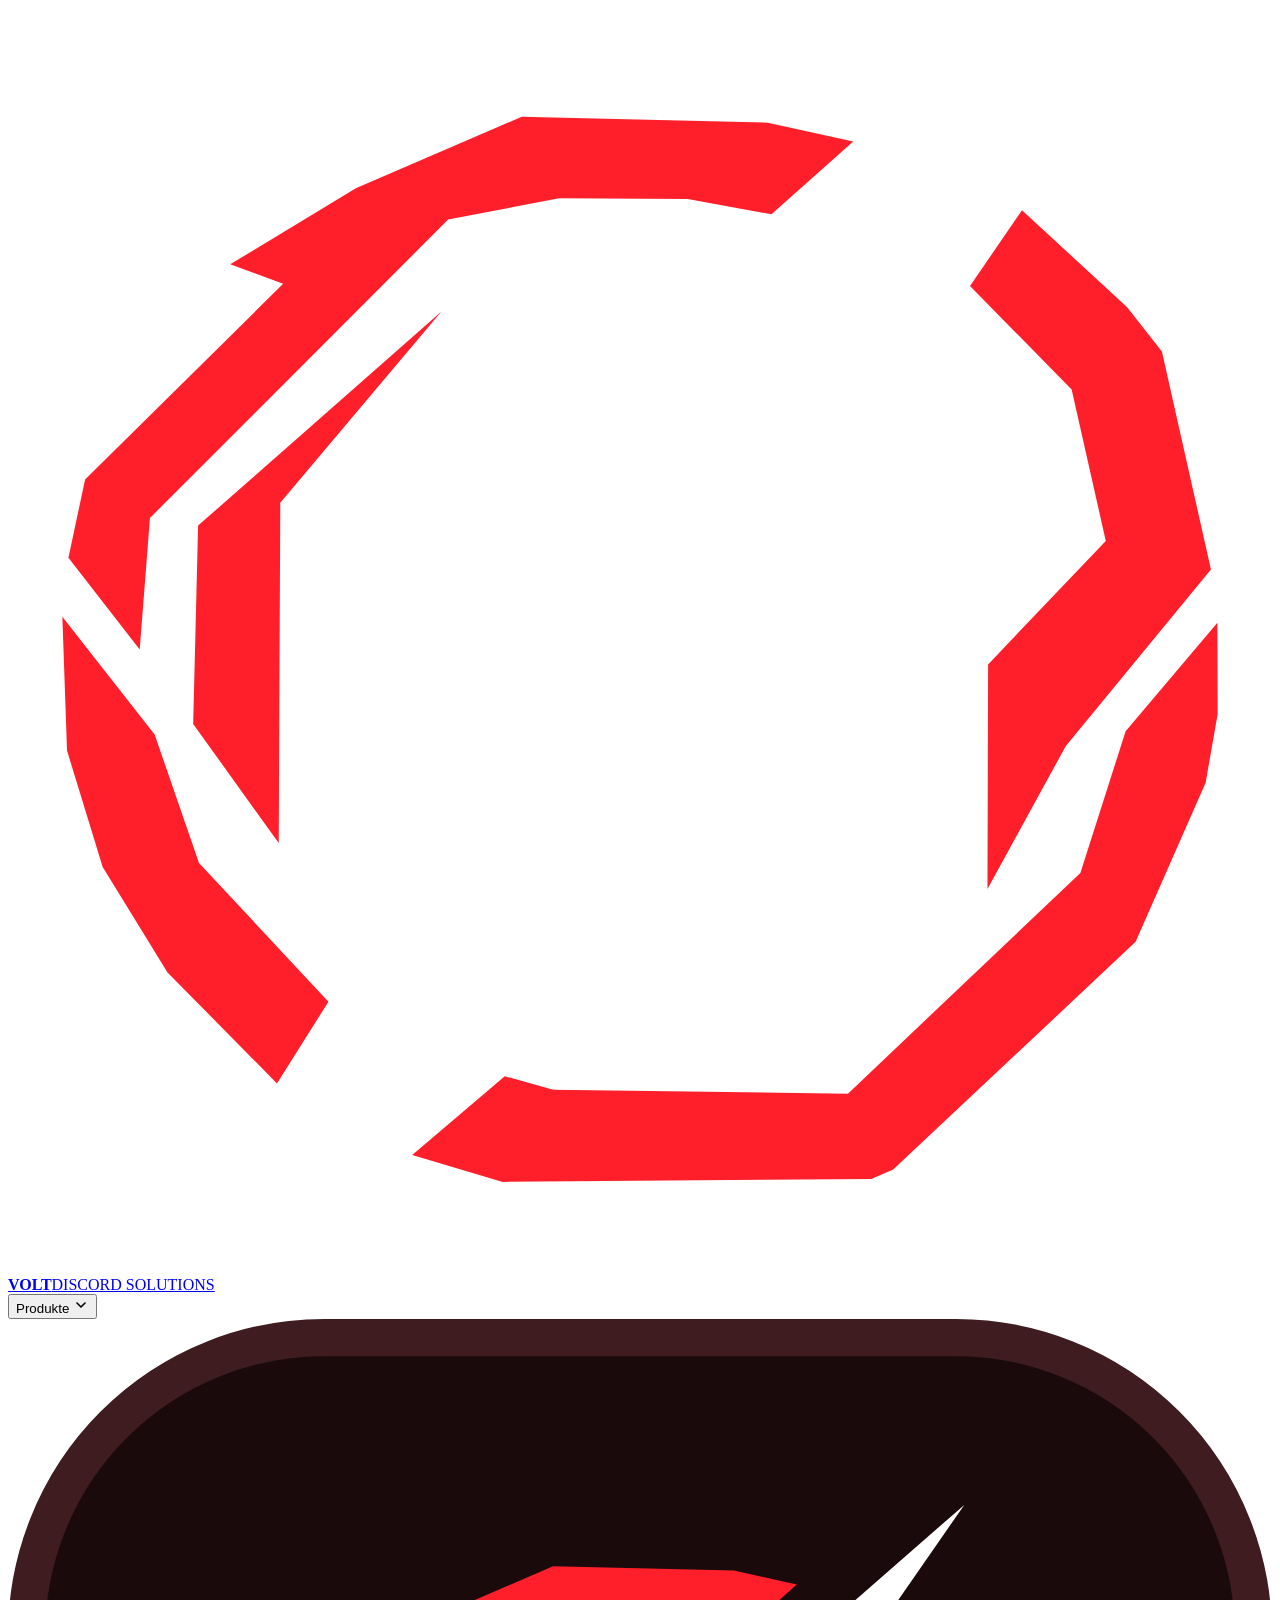
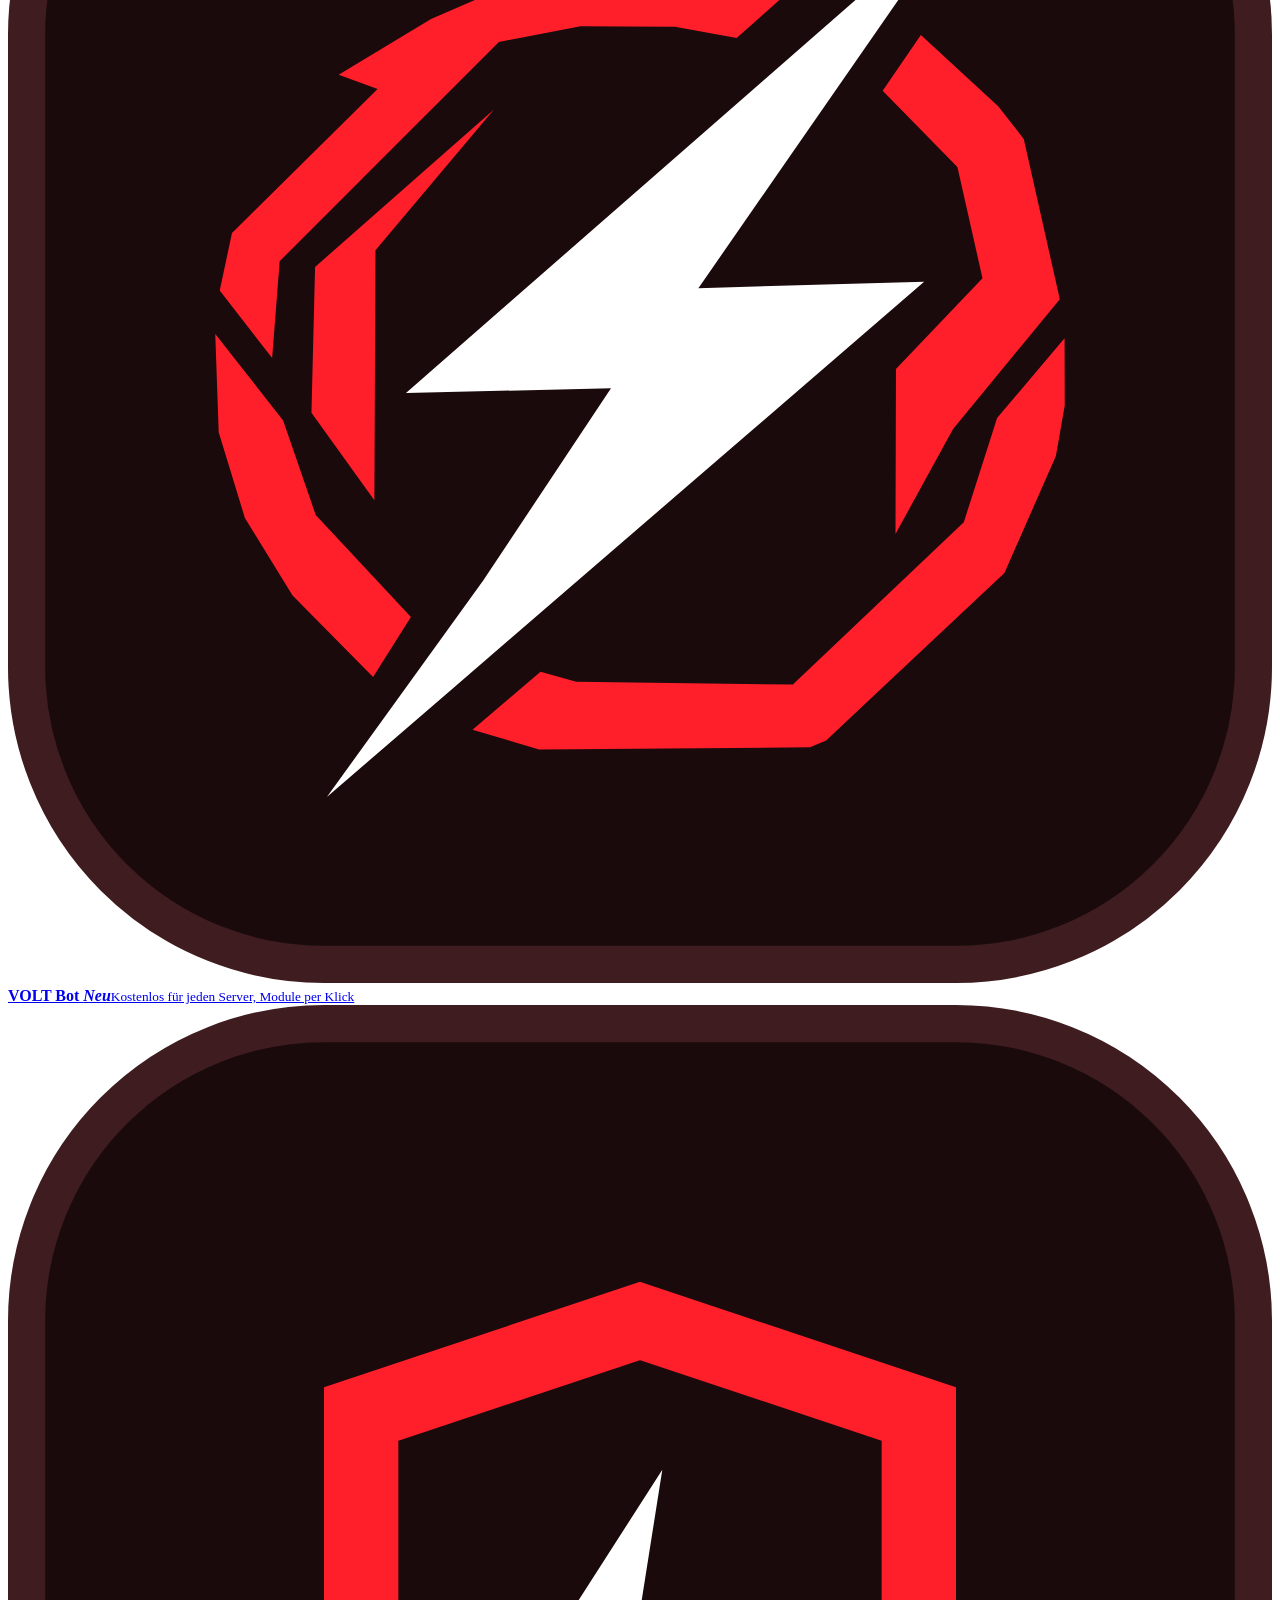
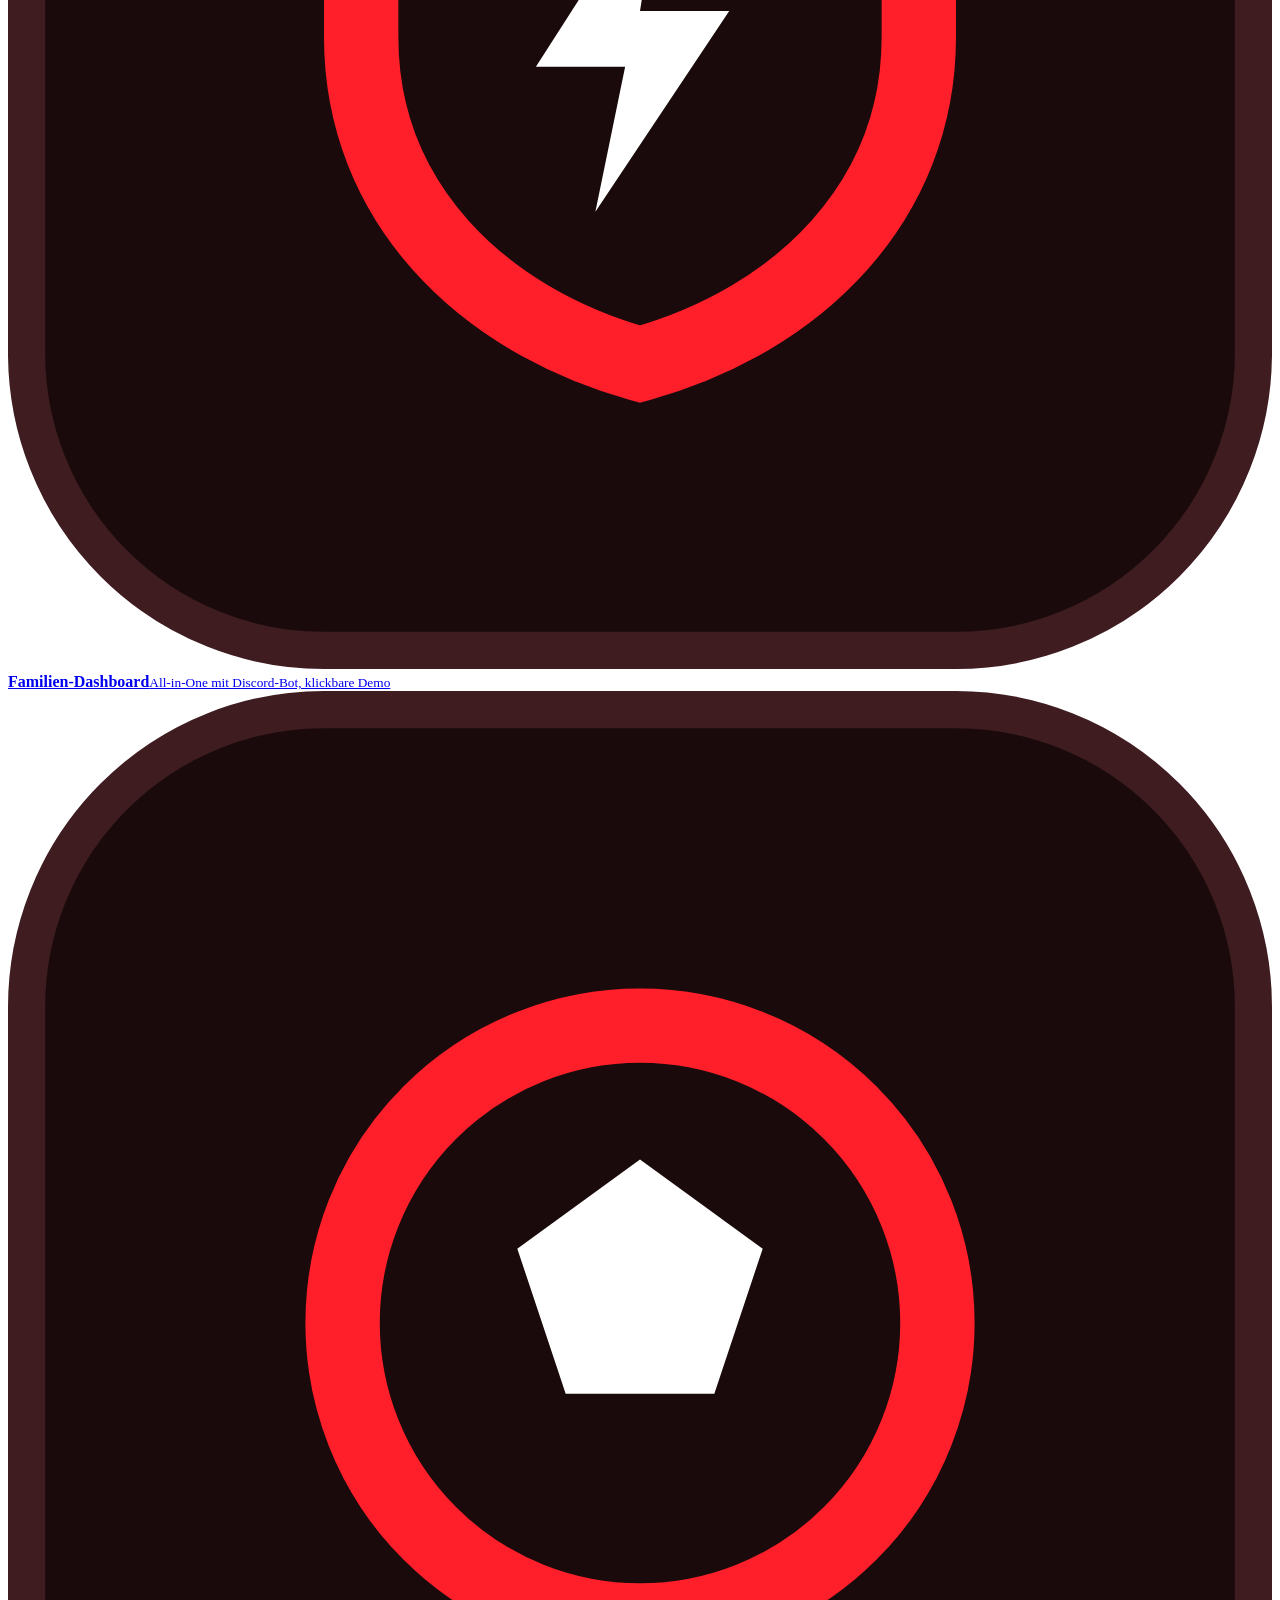
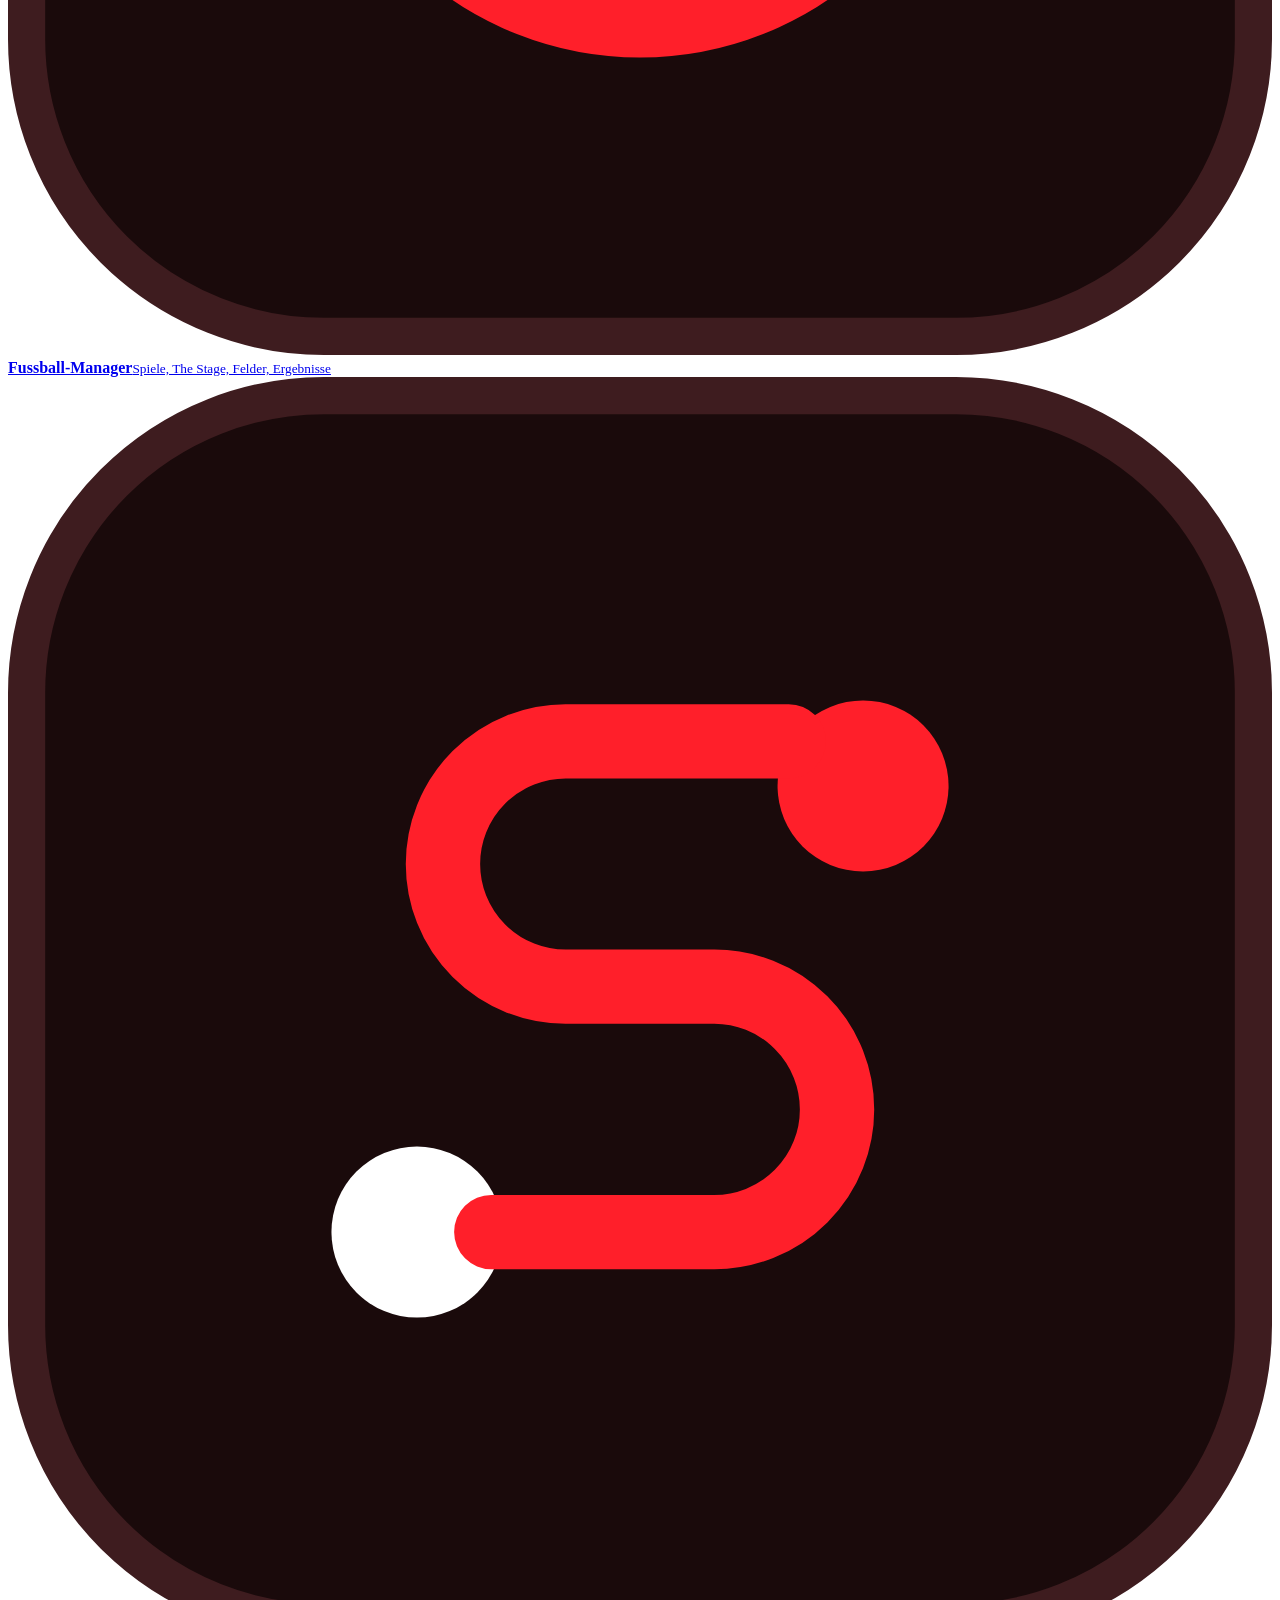
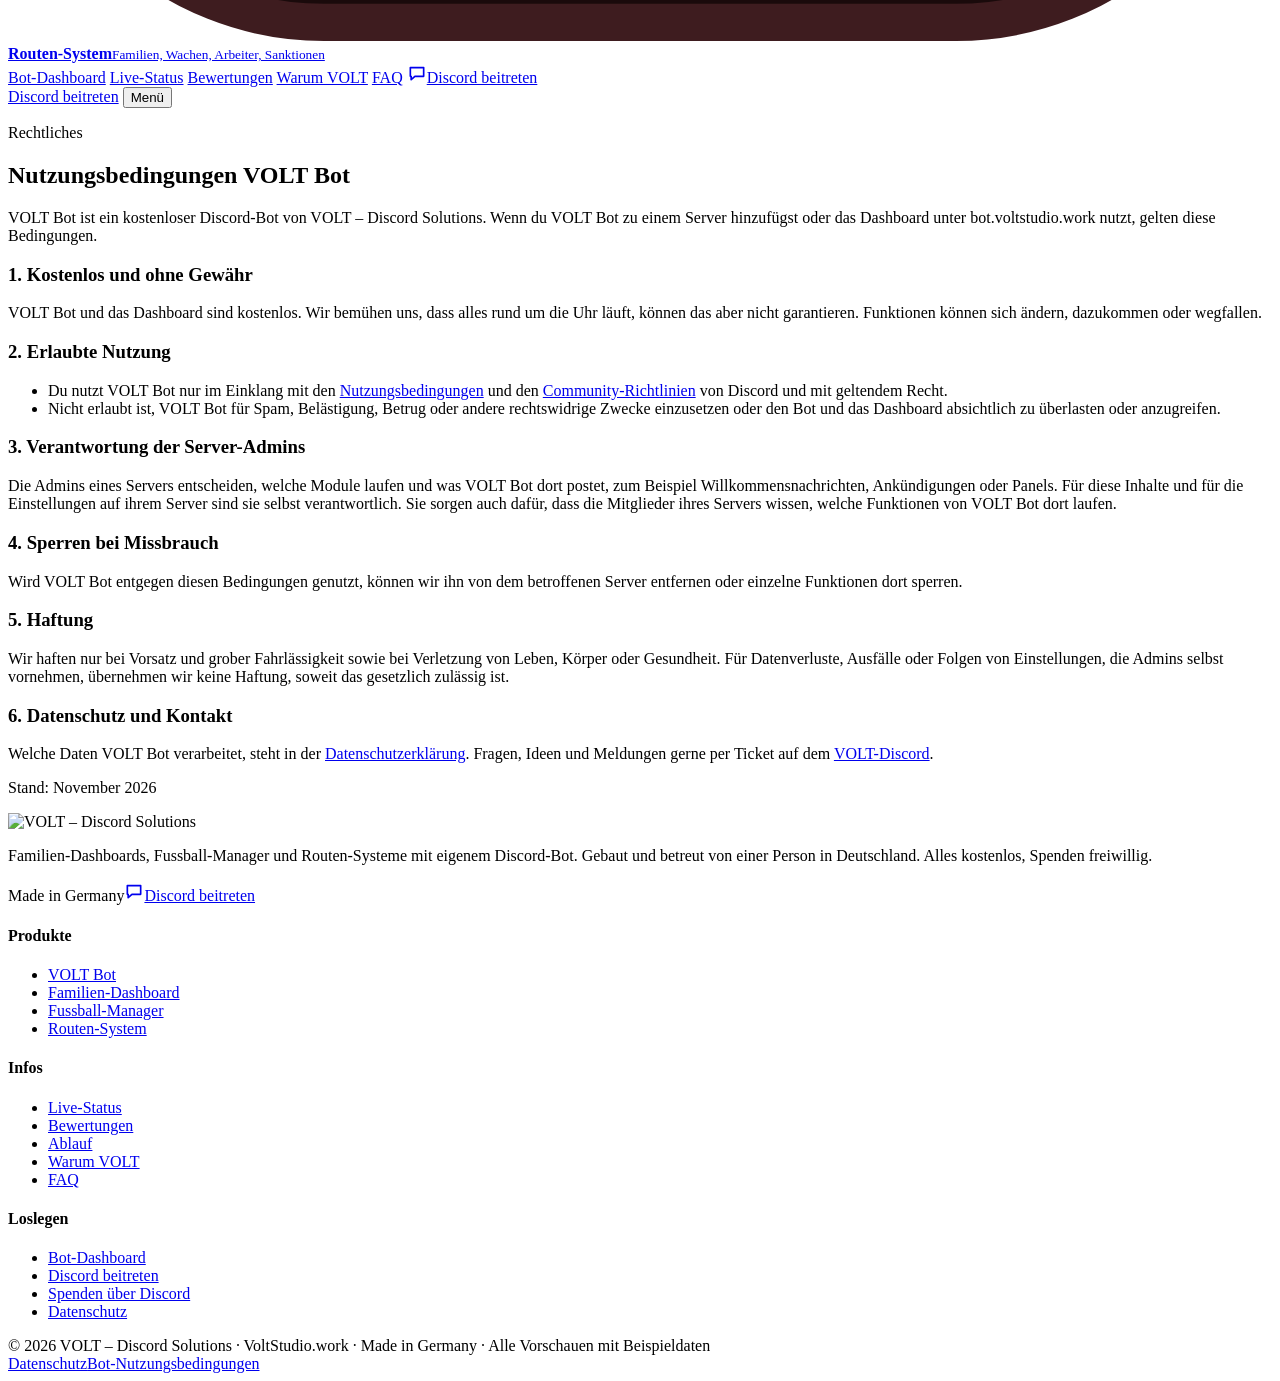
==== web/bot-bedingungen.html @ 772e7e3a "Website: Nutzungsbedingungen VOLT Bot, Datenschutz um VOLT Bot ergänzt, alle Module live Co-Authored" ====
<!doctype html>
<html lang="de">
<head>
<meta charset="utf-8">
<meta name="viewport" content="width=device-width, initial-scale=1, viewport-fit=cover">
<title>Nutzungsbedingungen VOLT Bot · VOLT</title>
<meta name="description" content="Nutzungsbedingungen für VOLT Bot, den kostenlosen Discord-Bot von VOLT.">
<meta name="theme-color" content="#050303">
<meta property="og:type" content="website">
<meta property="og:locale" content="de_DE">
<meta property="og:site_name" content="VOLT – Discord Solutions">
<meta property="og:title" content="Nutzungsbedingungen VOLT Bot · VOLT">
<meta property="og:description" content="Nutzungsbedingungen für VOLT Bot, den kostenlosen Discord-Bot von VOLT.">
<meta property="og:url" content="https://voltstudio.work/bot-bedingungen">
<meta property="og:image" content="https://voltstudio.work/assets/img/volt-banner-og.jpg?v=3">
<meta property="og:image:width" content="1200">
<meta property="og:image:height" content="630">
<meta name="twitter:card" content="summary_large_image">
<link rel="canonical" href="https://voltstudio.work/bot-bedingungen">
<link rel="icon" href="/assets/img/favicon.svg?v=2" type="image/svg+xml">
<link rel="preload" href="/assets/fonts/saira-italic.woff2" as="font" type="font/woff2" crossorigin>
<link rel="stylesheet" href="/assets/site.css?v=9691d1c4">
<script src="/assets/site.js?v=1cf819cd" defer></script>
</head>
<body>
<svg width="0" height="0" style="position:absolute" aria-hidden="true" focusable="false"><symbol id="vmark" viewBox="0 0 100 100"><path fill="#ff1f2a" d="M95.68 48.63L88.42 57.22L84.84 68.43L66.45 85.89L43.14 85.59L39.3 84.51L31.98 90.75L39.14 92.87L68.3 92.64L70.03 91.9L89.21 73.88L94.75 61.29L95.7 55.86ZM4.3 48.16L4.67 58.75L7.49 67.96L12.62 76.3L21.28 85.08L25.35 78.62L15.11 67.64L11.6 57.47ZM34.29 24.02L15.04 40.95L14.65 56.64L21.42 66.07L21.54 39.15ZM80.22 16L76.11 21.99L84.15 30.19L86.85 42.16L77.54 51.93L77.49 69.7L83.69 58.38L95.17 44.42L91.29 27.18L88.54 23.67ZM66.87 10.57L60.12 9.07L40.64 8.61L27.52 14.27L17.58 20.28L21.77 21.82L6.1 37.3L4.78 43.5L10.42 50.75L11.23 40.35L34.82 16.74L43.6 15.05L53.77 15.12L60.4 16.32Z"/><path fill="#fff" d="M84.89 2L24.82 54.52L46.88 54.01L33.13 74.69L16.31 98L80.57 42.55L56.28 43.24Z"/></symbol></svg>
<header class="top">
  <div class="wrap top-in">
    <a class="logo" href="/" aria-label="VOLT Discord Solutions, Startseite">
      <svg viewBox="0 0 100 100" aria-hidden="true"><use href="#vmark"/></svg>
      <span class="logo-word"><b>VOLT</b><span>DISCORD SOLUTIONS</span></span>
    </a>
    <nav class="nav" id="nav" aria-label="Hauptnavigation">
      <div class="nav-drop">
        <button type="button" aria-expanded="false" aria-controls="dashMenu">Produkte <svg class="chev" viewBox="0 0 24 24" width="16" height="16" aria-hidden="true"><path fill="none" stroke="currentColor" stroke-width="2.4" stroke-linecap="round" stroke-linejoin="round" d="m6 9 6 6 6-6"/></svg></button>
        <div class="drop" id="dashMenu">
          <a href="/volt-bot"><svg viewBox="0 0 34 34" aria-hidden="true"><rect x=".5" y=".5" width="33" height="33" rx="8" fill="#1a0a0b" stroke="#3e1c1f"/><use href="#vmark" x="4.5" y="4.5" width="25" height="25"/></svg><b>VOLT Bot <em class="new">Neu</em></b><small>Kostenlos für jeden Server, Module per Klick</small></a>
          <a href="/familien-dashboard"><svg viewBox="0 0 34 34" aria-hidden="true"><rect x=".5" y=".5" width="33" height="33" rx="8" fill="#1a0a0b" stroke="#3e1c1f"/><path d="M17 8.5 24.5 11v6c0 4.4-3.2 7.6-7.5 8.8-4.3-1.2-7.5-4.4-7.5-8.8v-6z" fill="none" stroke="#ff1f2a" stroke-width="2"/><path d="m17.6 12.5-3.4 5.3h2.4l-.8 3.9 3.6-5.4h-2.4z" fill="#fff"/></svg><b>Familien-Dashboard</b><small>All-in-One mit Discord-Bot, klickbare Demo</small></a>
          <a href="/fussball-manager"><svg viewBox="0 0 34 34" aria-hidden="true"><rect x=".5" y=".5" width="33" height="33" rx="8" fill="#1a0a0b" stroke="#3e1c1f"/><circle cx="17" cy="17" r="8" fill="none" stroke="#ff1f2a" stroke-width="2"/><path d="M17 12.6l3.3 2.4-1.3 3.9h-4l-1.3-3.9z" fill="#fff"/></svg><b>Fussball-Manager</b><small>Spiele, The Stage, Felder, Ergebnisse</small></a>
          <a href="/routen-system"><svg viewBox="0 0 34 34" aria-hidden="true"><rect x=".5" y=".5" width="33" height="33" rx="8" fill="#1a0a0b" stroke="#3e1c1f"/><circle cx="11" cy="23" r="2.3" fill="#fff"/><circle cx="23" cy="11" r="2.3" fill="#ff1f2a"/><path d="M13 23h6a3.3 3.3 0 0 0 0-6.6h-4a3.3 3.3 0 0 1 0-6.6h6" fill="none" stroke="#ff1f2a" stroke-width="2" stroke-linecap="round"/></svg><b>Routen-System</b><small>Familien, Wachen, Arbeiter, Sanktionen</small></a>
        </div>
      </div>
      <a href="https://bot.voltstudio.work">Bot-Dashboard</a>
      <a href="/#status">Live-Status</a>
      <a href="/#bewertungen">Bewertungen</a>
      <a href="/#warum">Warum VOLT</a>
      <a href="/#faq">FAQ</a>
      <a class="btn btn-red btn-mobile" href="https://discord.gg/RpUtNGT6uj" target="_blank" rel="noopener" data-invite><svg viewBox="0 0 24 24" width="20" height="20" aria-hidden="true"><path fill="none" stroke="currentColor" stroke-width="2" stroke-linejoin="round" d="M4 5.5h16v10.5H9.5L5 20v-4H4z"/></svg>Discord beitreten</a>
    </nav>
    <a class="btn btn-red btn-sm" href="https://discord.gg/RpUtNGT6uj" target="_blank" rel="noopener" data-invite>Discord beitreten</a>
    <button class="menu-btn" id="menuBtn" type="button" aria-expanded="false" aria-controls="nav">Menü</button>
  </div>
</header>
<div class="sysbar" data-sysbar hidden><div class="wrap"><span class="sysbar-dot" aria-hidden="true"></span><span data-sysbar-text></span></div></div>
<main>
  <section class="band legal-page">
    <div class="wrap">
      <header class="sec-head">
        <p class="eyebrow">Rechtliches</p>
        <h2>Nutzungsbedingungen VOLT Bot</h2>
      </header>
      <div class="prose">
<p>VOLT Bot ist ein kostenloser Discord-Bot von VOLT – Discord Solutions. Wenn du VOLT Bot zu einem Server hinzufügst oder das Dashboard unter bot.voltstudio.work nutzt, gelten diese Bedingungen.</p>

<h3>1. Kostenlos und ohne Gewähr</h3>
<p>VOLT Bot und das Dashboard sind kostenlos. Wir bemühen uns, dass alles rund um die Uhr läuft, können das aber nicht garantieren. Funktionen können sich ändern, dazukommen oder wegfallen.</p>

<h3>2. Erlaubte Nutzung</h3>
<ul>
<li>Du nutzt VOLT Bot nur im Einklang mit den <a href="https://discord.com/terms" target="_blank" rel="noopener">Nutzungsbedingungen</a> und den <a href="https://discord.com/guidelines" target="_blank" rel="noopener">Community-Richtlinien</a> von Discord und mit geltendem Recht.</li>
<li>Nicht erlaubt ist, VOLT Bot für Spam, Belästigung, Betrug oder andere rechtswidrige Zwecke einzusetzen oder den Bot und das Dashboard absichtlich zu überlasten oder anzugreifen.</li>
</ul>

<h3>3. Verantwortung der Server-Admins</h3>
<p>Die Admins eines Servers entscheiden, welche Module laufen und was VOLT Bot dort postet, zum Beispiel Willkommensnachrichten, Ankündigungen oder Panels. Für diese Inhalte und für die Einstellungen auf ihrem Server sind sie selbst verantwortlich. Sie sorgen auch dafür, dass die Mitglieder ihres Servers wissen, welche Funktionen von VOLT Bot dort laufen.</p>

<h3>4. Sperren bei Missbrauch</h3>
<p>Wird VOLT Bot entgegen diesen Bedingungen genutzt, können wir ihn von dem betroffenen Server entfernen oder einzelne Funktionen dort sperren.</p>

<h3>5. Haftung</h3>
<p>Wir haften nur bei Vorsatz und grober Fahrlässigkeit sowie bei Verletzung von Leben, Körper oder Gesundheit. Für Datenverluste, Ausfälle oder Folgen von Einstellungen, die Admins selbst vornehmen, übernehmen wir keine Haftung, soweit das gesetzlich zulässig ist.</p>

<h3>6. Datenschutz und Kontakt</h3>
<p>Welche Daten VOLT Bot verarbeitet, steht in der <a href="/datenschutz">Datenschutzerklärung</a>. Fragen, Ideen und Meldungen gerne per Ticket auf dem <a href="https://discord.gg/RpUtNGT6uj" target="_blank" rel="noopener" data-invite>VOLT-Discord</a>.</p>

<p class="stand">Stand: November 2026</p></div>
    </div>
  </section>
</main>
<footer>
  <div class="wrap">
    <div class="foot">
      <div>
        <img class="foot-banner" src="/assets/img/volt-banner.webp?v=3" width="1642" height="377" alt="VOLT – Discord Solutions" loading="lazy">
        <p>Familien-Dashboards, Fussball-Manager und Routen-Systeme mit eigenem Discord-Bot. Gebaut und betreut von einer Person in Deutschland. Alles kostenlos, Spenden freiwillig.</p>
        <div class="foot-badges"><span class="mig"><i class="flag" aria-hidden="true"></i>Made in Germany</span><a class="btn btn-red btn-sm" href="https://discord.gg/RpUtNGT6uj" target="_blank" rel="noopener" data-invite><svg viewBox="0 0 24 24" width="20" height="20" aria-hidden="true"><path fill="none" stroke="currentColor" stroke-width="2" stroke-linejoin="round" d="M4 5.5h16v10.5H9.5L5 20v-4H4z"/></svg>Discord beitreten</a></div>
      </div>
      <div>
        <h4>Produkte</h4>
        <ul>
          <li><a href="/volt-bot">VOLT Bot</a></li>
          <li><a href="/familien-dashboard">Familien-Dashboard</a></li>
          <li><a href="/fussball-manager">Fussball-Manager</a></li>
          <li><a href="/routen-system">Routen-System</a></li>
        </ul>
      </div>
      <div>
        <h4>Infos</h4>
        <ul>
          <li><a href="/#status">Live-Status</a></li>
          <li><a href="/#bewertungen">Bewertungen</a></li>
          <li><a href="/#ablauf">Ablauf</a></li>
          <li><a href="/#warum">Warum VOLT</a></li>
          <li><a href="/#faq">FAQ</a></li>
        </ul>
      </div>
      <div>
        <h4>Loslegen</h4>
        <ul>
          <li><a href="https://bot.voltstudio.work">Bot-Dashboard</a></li>
          <li><a href="https://discord.gg/RpUtNGT6uj" target="_blank" rel="noopener" data-invite>Discord beitreten</a></li>
          <li><a href="https://discord.gg/RpUtNGT6uj" target="_blank" rel="noopener" data-invite>Spenden über Discord</a></li>
          <li><a href="/datenschutz">Datenschutz</a></li>
        </ul>
      </div>
    </div>
    <div class="legal">
      <span>© <span data-year>2026</span> VOLT – Discord Solutions · VoltStudio.work · Made in Germany · Alle Vorschauen mit Beispieldaten</span>
      <nav aria-label="Rechtliches"><a href="/datenschutz">Datenschutz</a><a href="/bot-bedingungen">Bot-Nutzungsbedingungen</a></nav>
    </div>
  </div>
</footer>
</body>
</html>
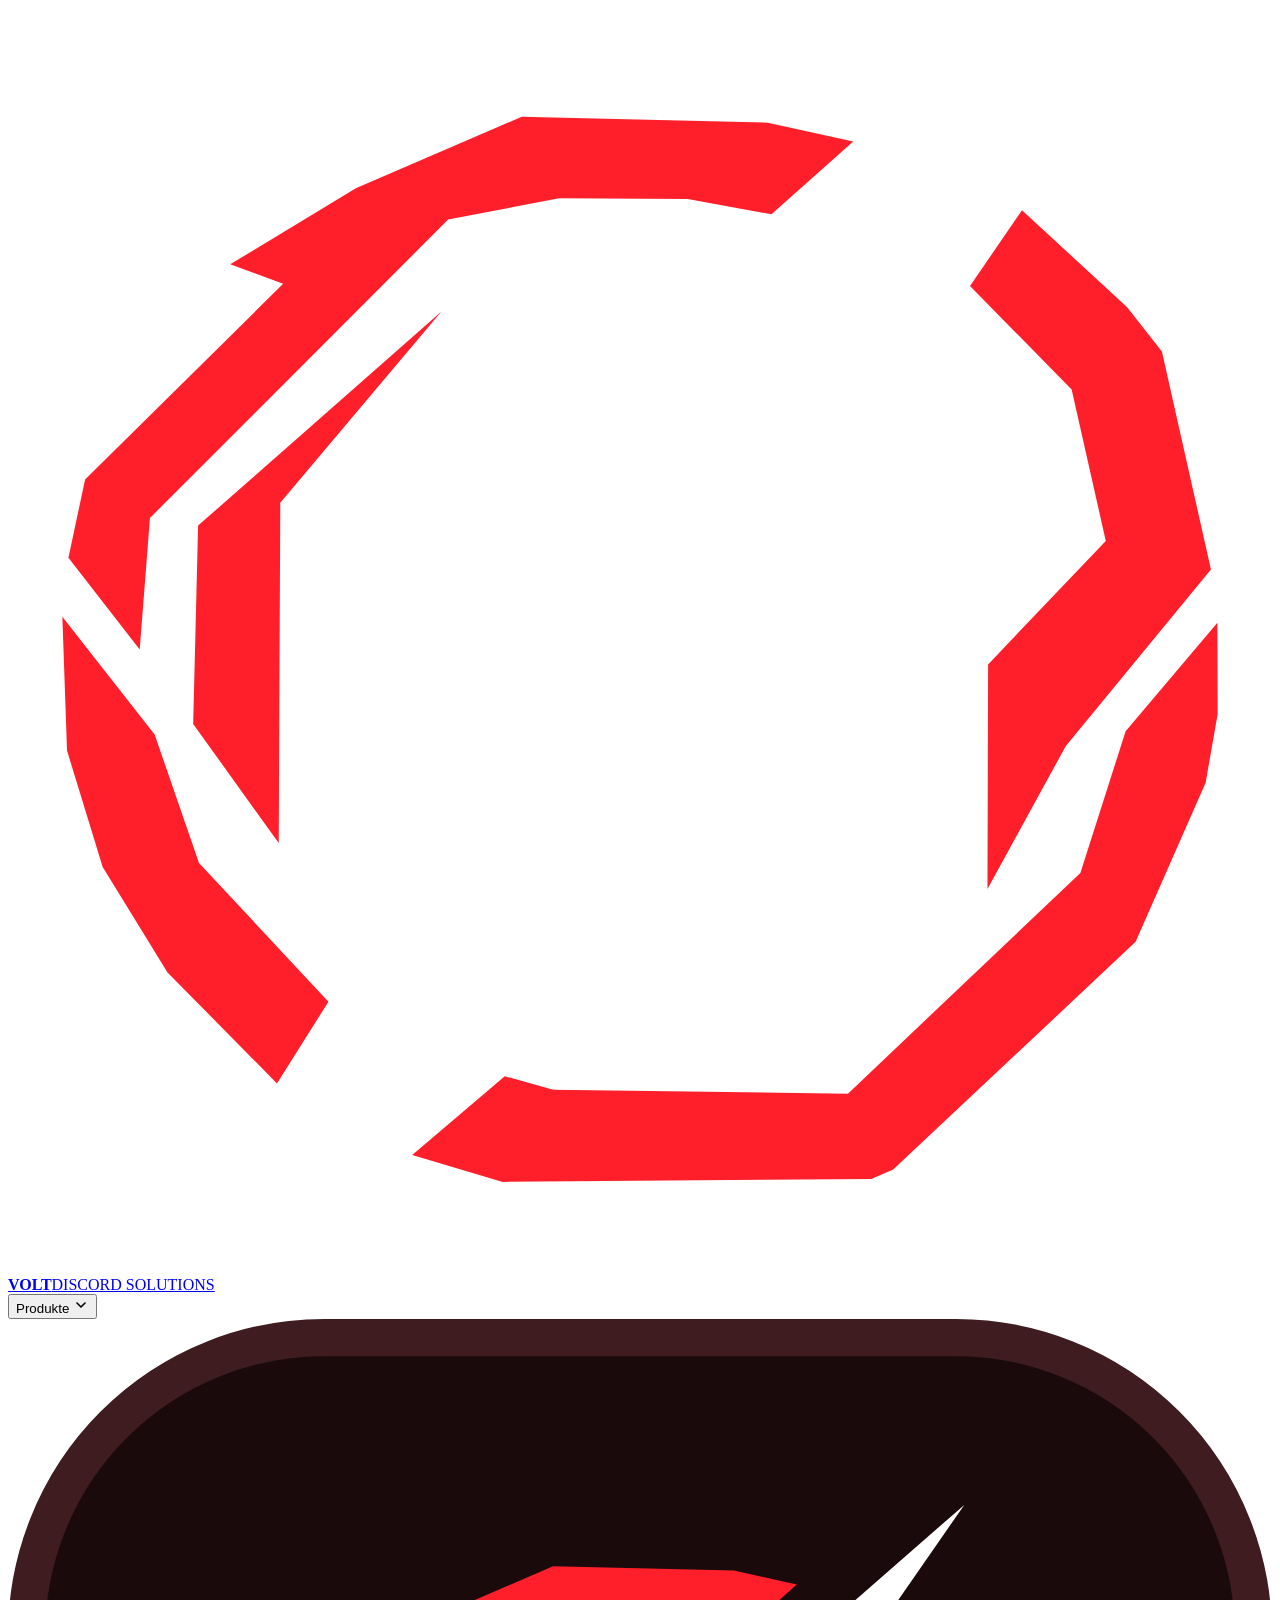
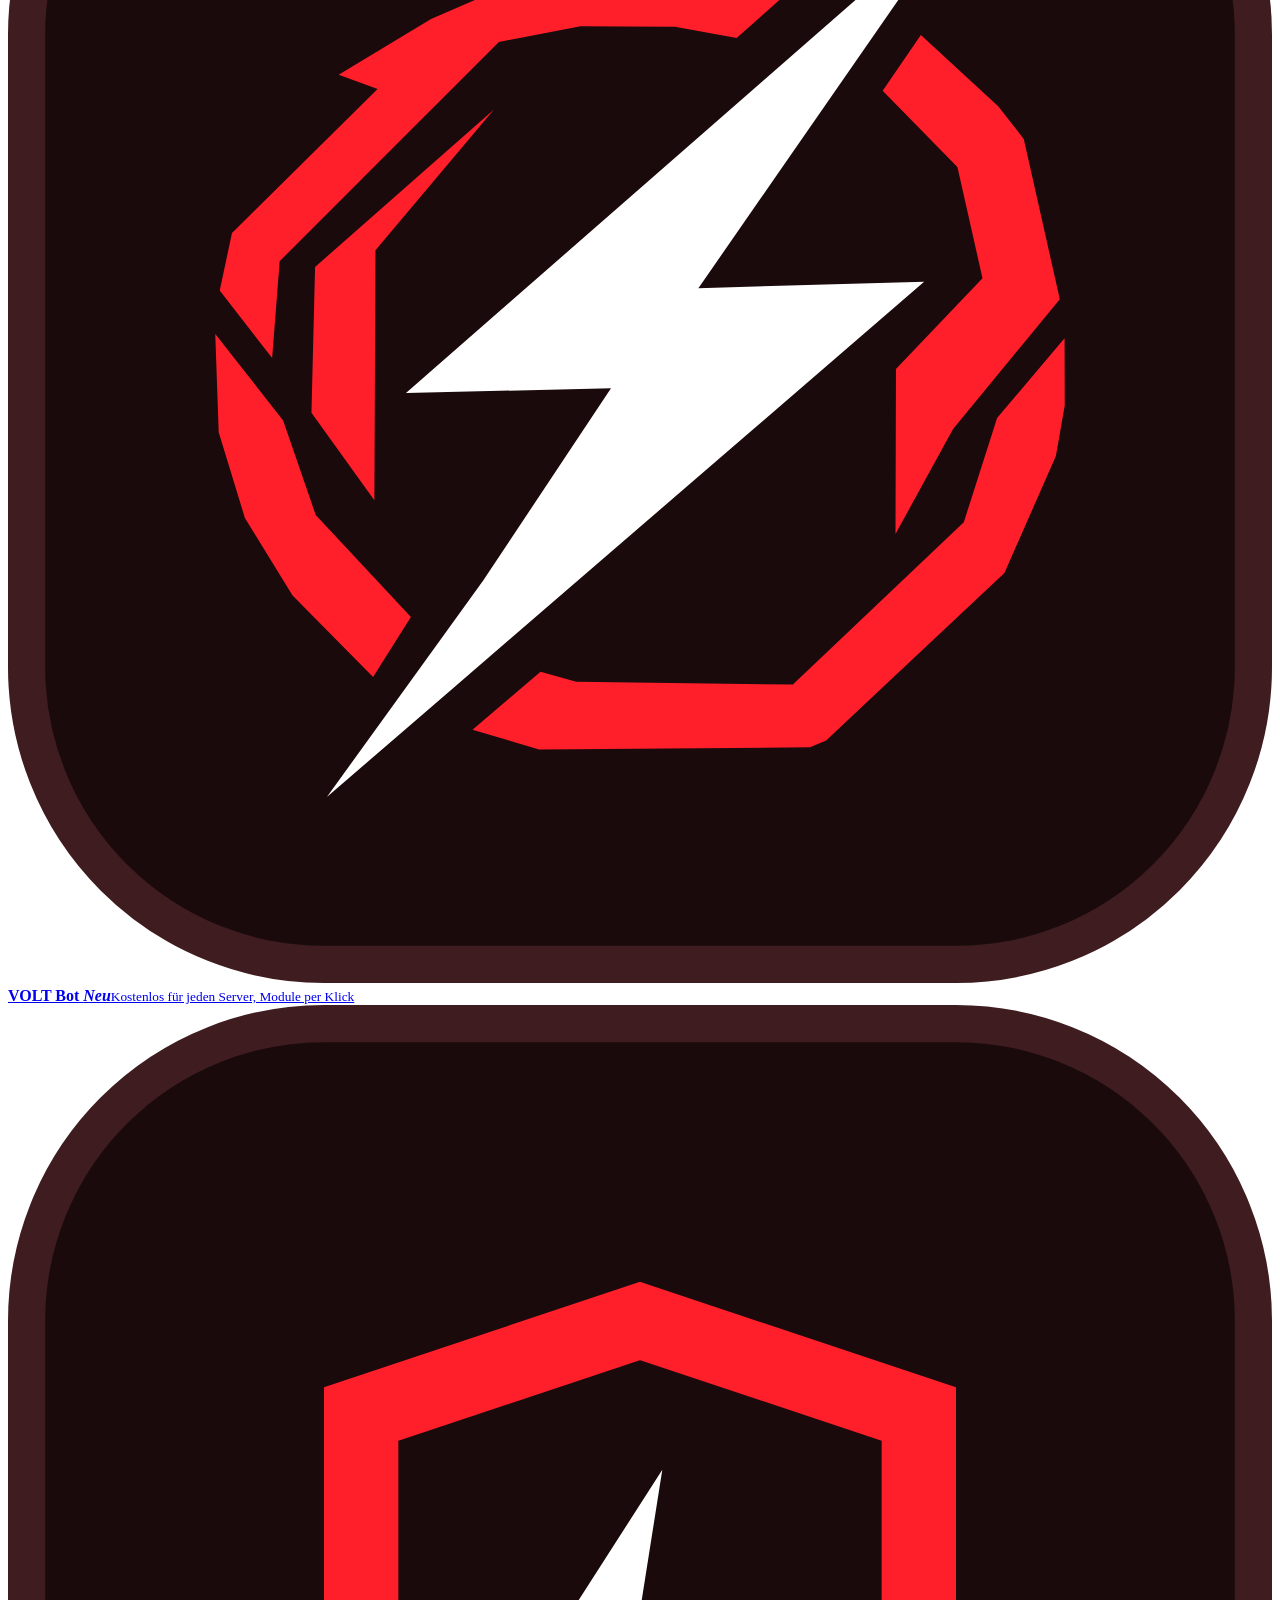
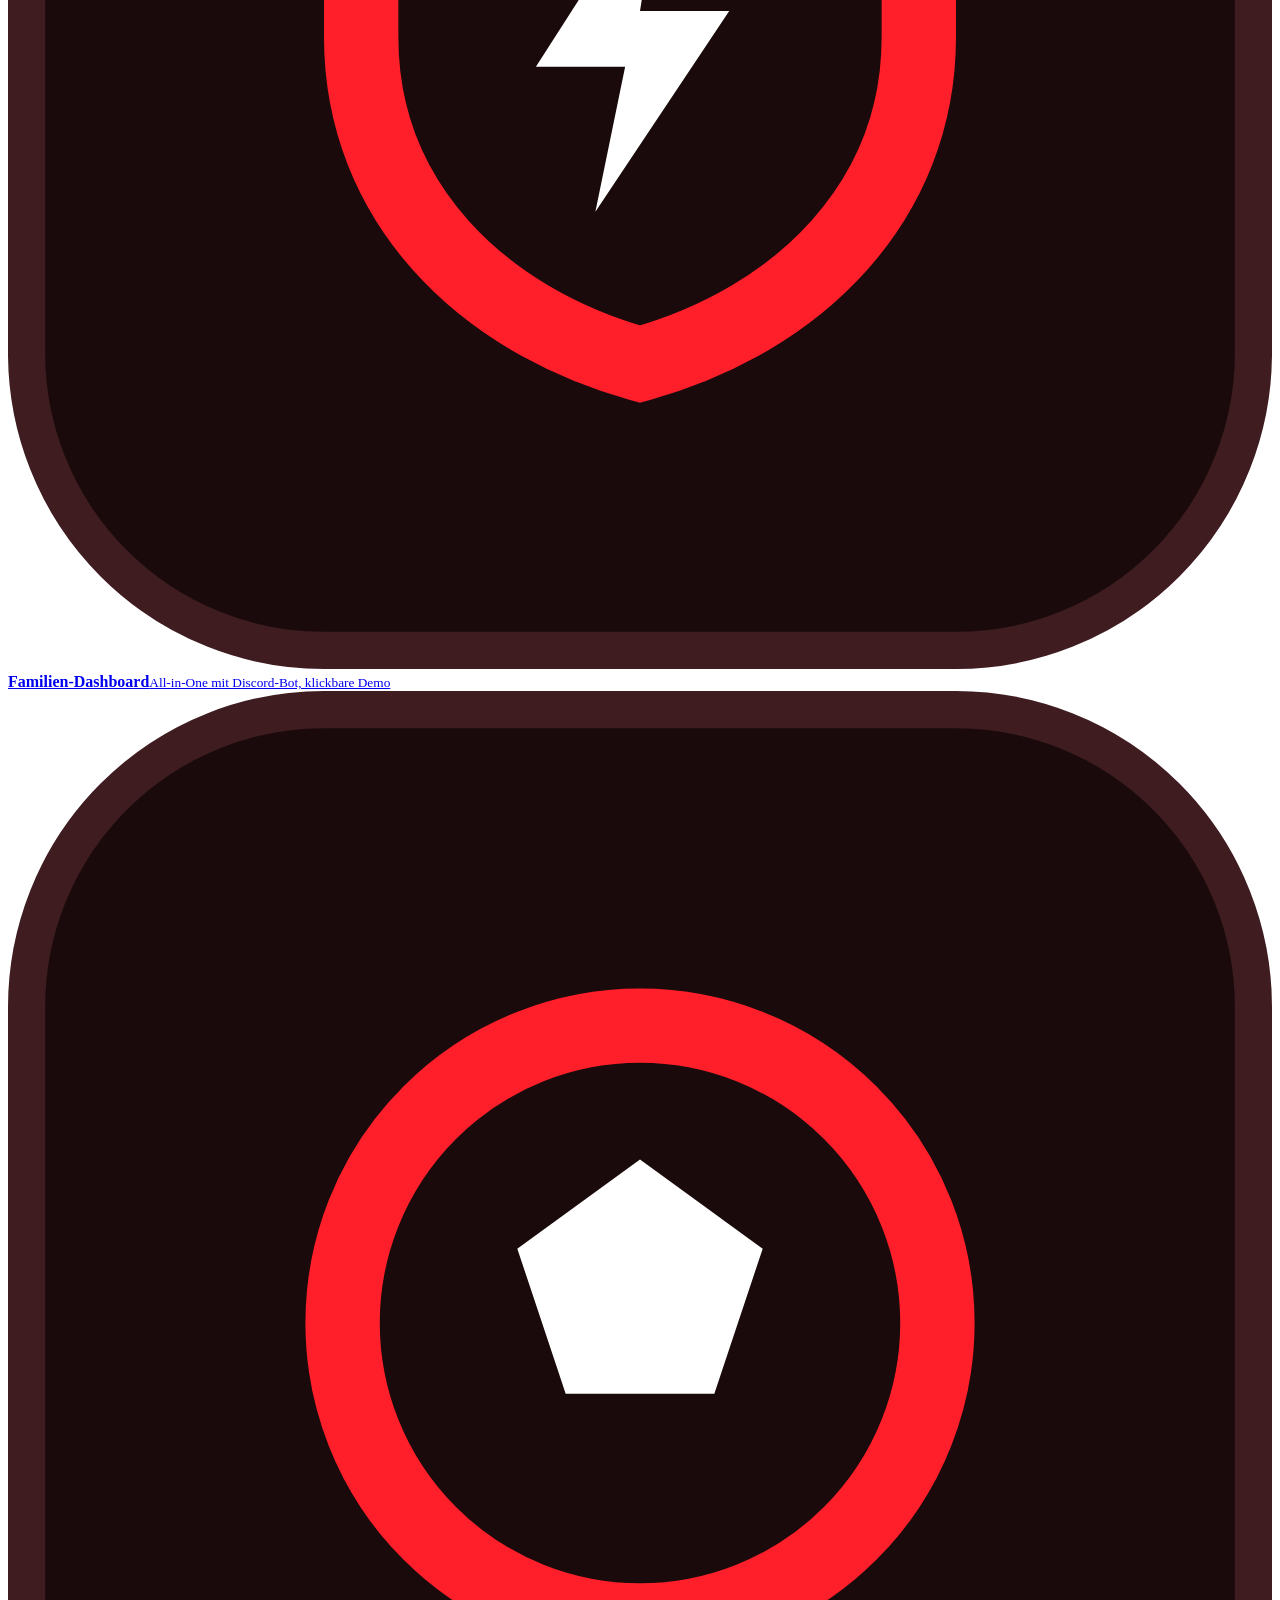
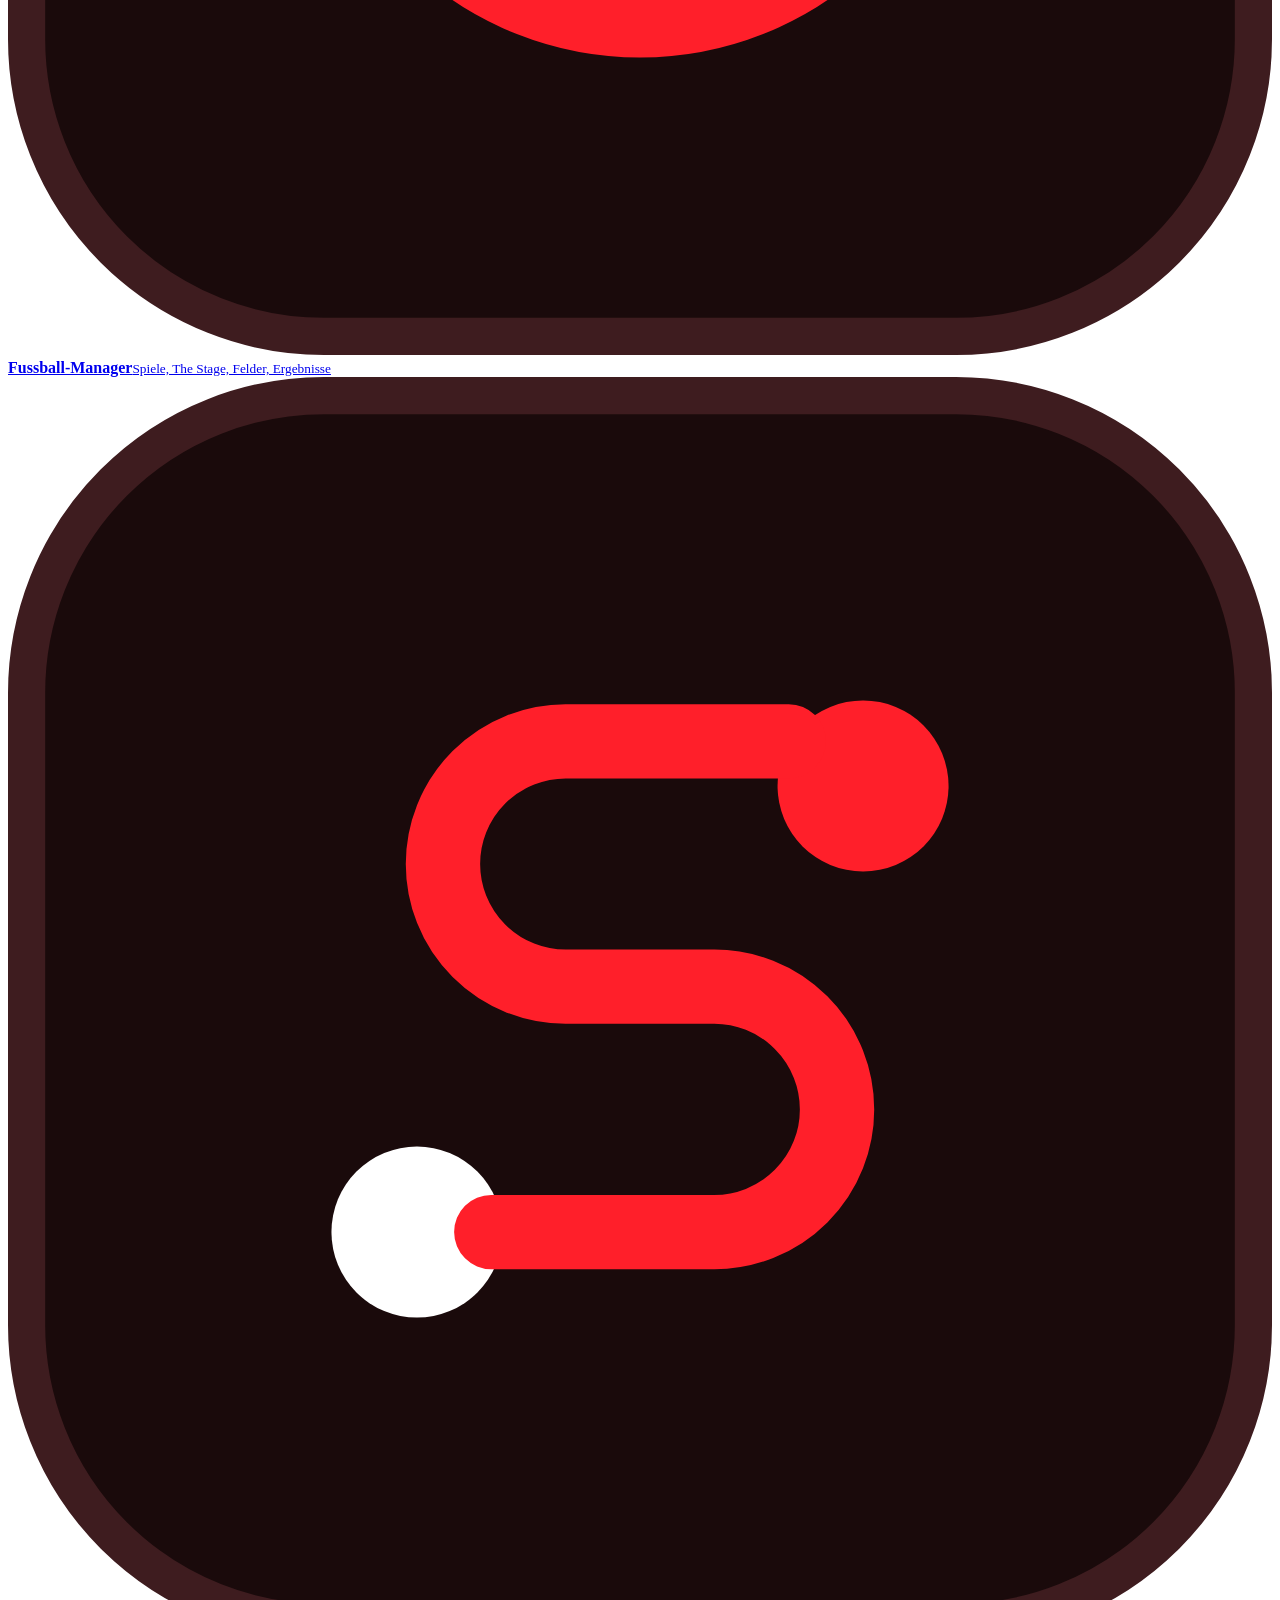
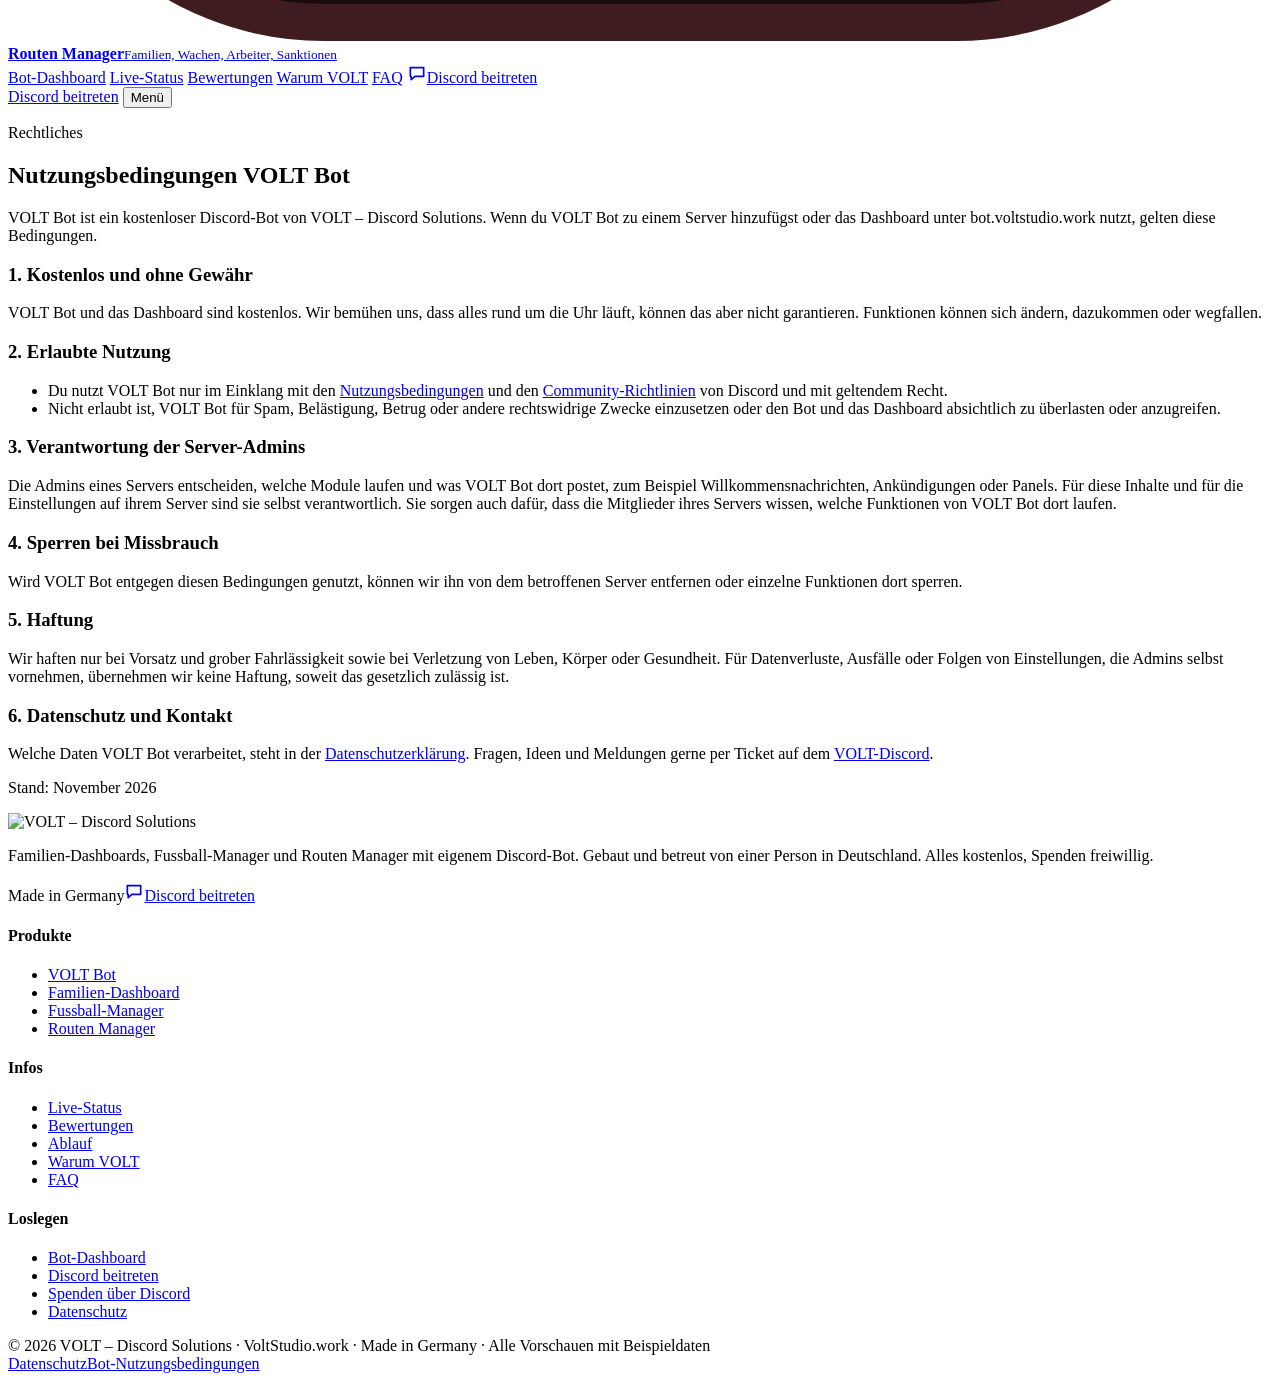
==== commit 1b173021: "Routen-System heißt jetzt Routen Manager (Website + VOLT ADMIN) Co-Authored-By: Claude Opus 5.5 <nor" ====
--- a/web/bot-bedingungen.html
+++ b/web/bot-bedingungen.html
@@ -37,7 +37,7 @@
           <a href="/volt-bot"><svg viewBox="0 0 34 34" aria-hidden="true"><rect x=".5" y=".5" width="33" height="33" rx="8" fill="#1a0a0b" stroke="#3e1c1f"/><use href="#vmark" x="4.5" y="4.5" width="25" height="25"/></svg><b>VOLT Bot <em class="new">Neu</em></b><small>Kostenlos für jeden Server, Module per Klick</small></a>
           <a href="/familien-dashboard"><svg viewBox="0 0 34 34" aria-hidden="true"><rect x=".5" y=".5" width="33" height="33" rx="8" fill="#1a0a0b" stroke="#3e1c1f"/><path d="M17 8.5 24.5 11v6c0 4.4-3.2 7.6-7.5 8.8-4.3-1.2-7.5-4.4-7.5-8.8v-6z" fill="none" stroke="#ff1f2a" stroke-width="2"/><path d="m17.6 12.5-3.4 5.3h2.4l-.8 3.9 3.6-5.4h-2.4z" fill="#fff"/></svg><b>Familien-Dashboard</b><small>All-in-One mit Discord-Bot, klickbare Demo</small></a>
           <a href="/fussball-manager"><svg viewBox="0 0 34 34" aria-hidden="true"><rect x=".5" y=".5" width="33" height="33" rx="8" fill="#1a0a0b" stroke="#3e1c1f"/><circle cx="17" cy="17" r="8" fill="none" stroke="#ff1f2a" stroke-width="2"/><path d="M17 12.6l3.3 2.4-1.3 3.9h-4l-1.3-3.9z" fill="#fff"/></svg><b>Fussball-Manager</b><small>Spiele, The Stage, Felder, Ergebnisse</small></a>
-          <a href="/routen-system"><svg viewBox="0 0 34 34" aria-hidden="true"><rect x=".5" y=".5" width="33" height="33" rx="8" fill="#1a0a0b" stroke="#3e1c1f"/><circle cx="11" cy="23" r="2.3" fill="#fff"/><circle cx="23" cy="11" r="2.3" fill="#ff1f2a"/><path d="M13 23h6a3.3 3.3 0 0 0 0-6.6h-4a3.3 3.3 0 0 1 0-6.6h6" fill="none" stroke="#ff1f2a" stroke-width="2" stroke-linecap="round"/></svg><b>Routen-System</b><small>Familien, Wachen, Arbeiter, Sanktionen</small></a>
+          <a href="/routen-system"><svg viewBox="0 0 34 34" aria-hidden="true"><rect x=".5" y=".5" width="33" height="33" rx="8" fill="#1a0a0b" stroke="#3e1c1f"/><circle cx="11" cy="23" r="2.3" fill="#fff"/><circle cx="23" cy="11" r="2.3" fill="#ff1f2a"/><path d="M13 23h6a3.3 3.3 0 0 0 0-6.6h-4a3.3 3.3 0 0 1 0-6.6h6" fill="none" stroke="#ff1f2a" stroke-width="2" stroke-linecap="round"/></svg><b>Routen Manager</b><small>Familien, Wachen, Arbeiter, Sanktionen</small></a>
         </div>
       </div>
       <a href="https://bot.voltstudio.work">Bot-Dashboard</a>
@@ -92,7 +92,7 @@
     <div class="foot">
       <div>
         <img class="foot-banner" src="/assets/img/volt-banner.webp?v=3" width="1642" height="377" alt="VOLT – Discord Solutions" loading="lazy">
-        <p>Familien-Dashboards, Fussball-Manager und Routen-Systeme mit eigenem Discord-Bot. Gebaut und betreut von einer Person in Deutschland. Alles kostenlos, Spenden freiwillig.</p>
+        <p>Familien-Dashboards, Fussball-Manager und Routen Manager mit eigenem Discord-Bot. Gebaut und betreut von einer Person in Deutschland. Alles kostenlos, Spenden freiwillig.</p>
         <div class="foot-badges"><span class="mig"><i class="flag" aria-hidden="true"></i>Made in Germany</span><a class="btn btn-red btn-sm" href="https://discord.gg/RpUtNGT6uj" target="_blank" rel="noopener" data-invite><svg viewBox="0 0 24 24" width="20" height="20" aria-hidden="true"><path fill="none" stroke="currentColor" stroke-width="2" stroke-linejoin="round" d="M4 5.5h16v10.5H9.5L5 20v-4H4z"/></svg>Discord beitreten</a></div>
       </div>
       <div>
@@ -101,7 +101,7 @@
           <li><a href="/volt-bot">VOLT Bot</a></li>
           <li><a href="/familien-dashboard">Familien-Dashboard</a></li>
           <li><a href="/fussball-manager">Fussball-Manager</a></li>
-          <li><a href="/routen-system">Routen-System</a></li>
+          <li><a href="/routen-system">Routen Manager</a></li>
         </ul>
       </div>
       <div>
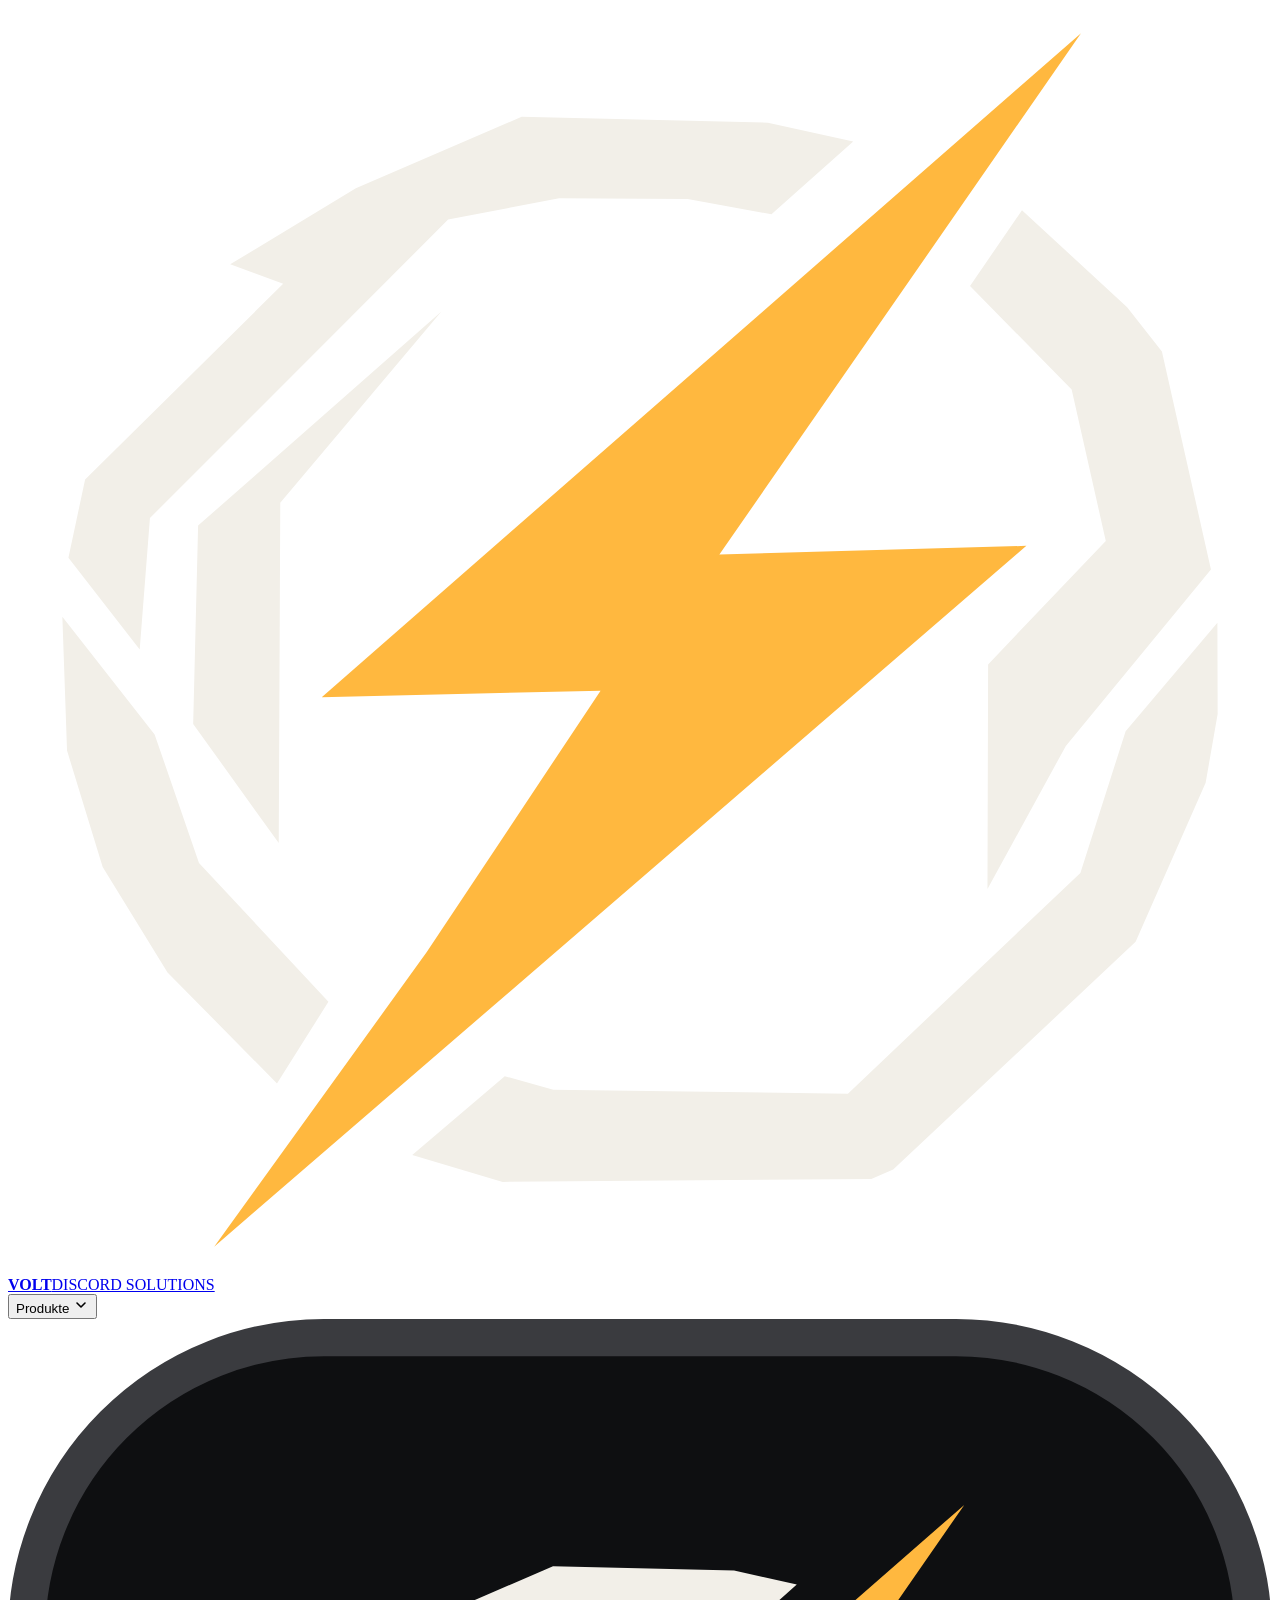
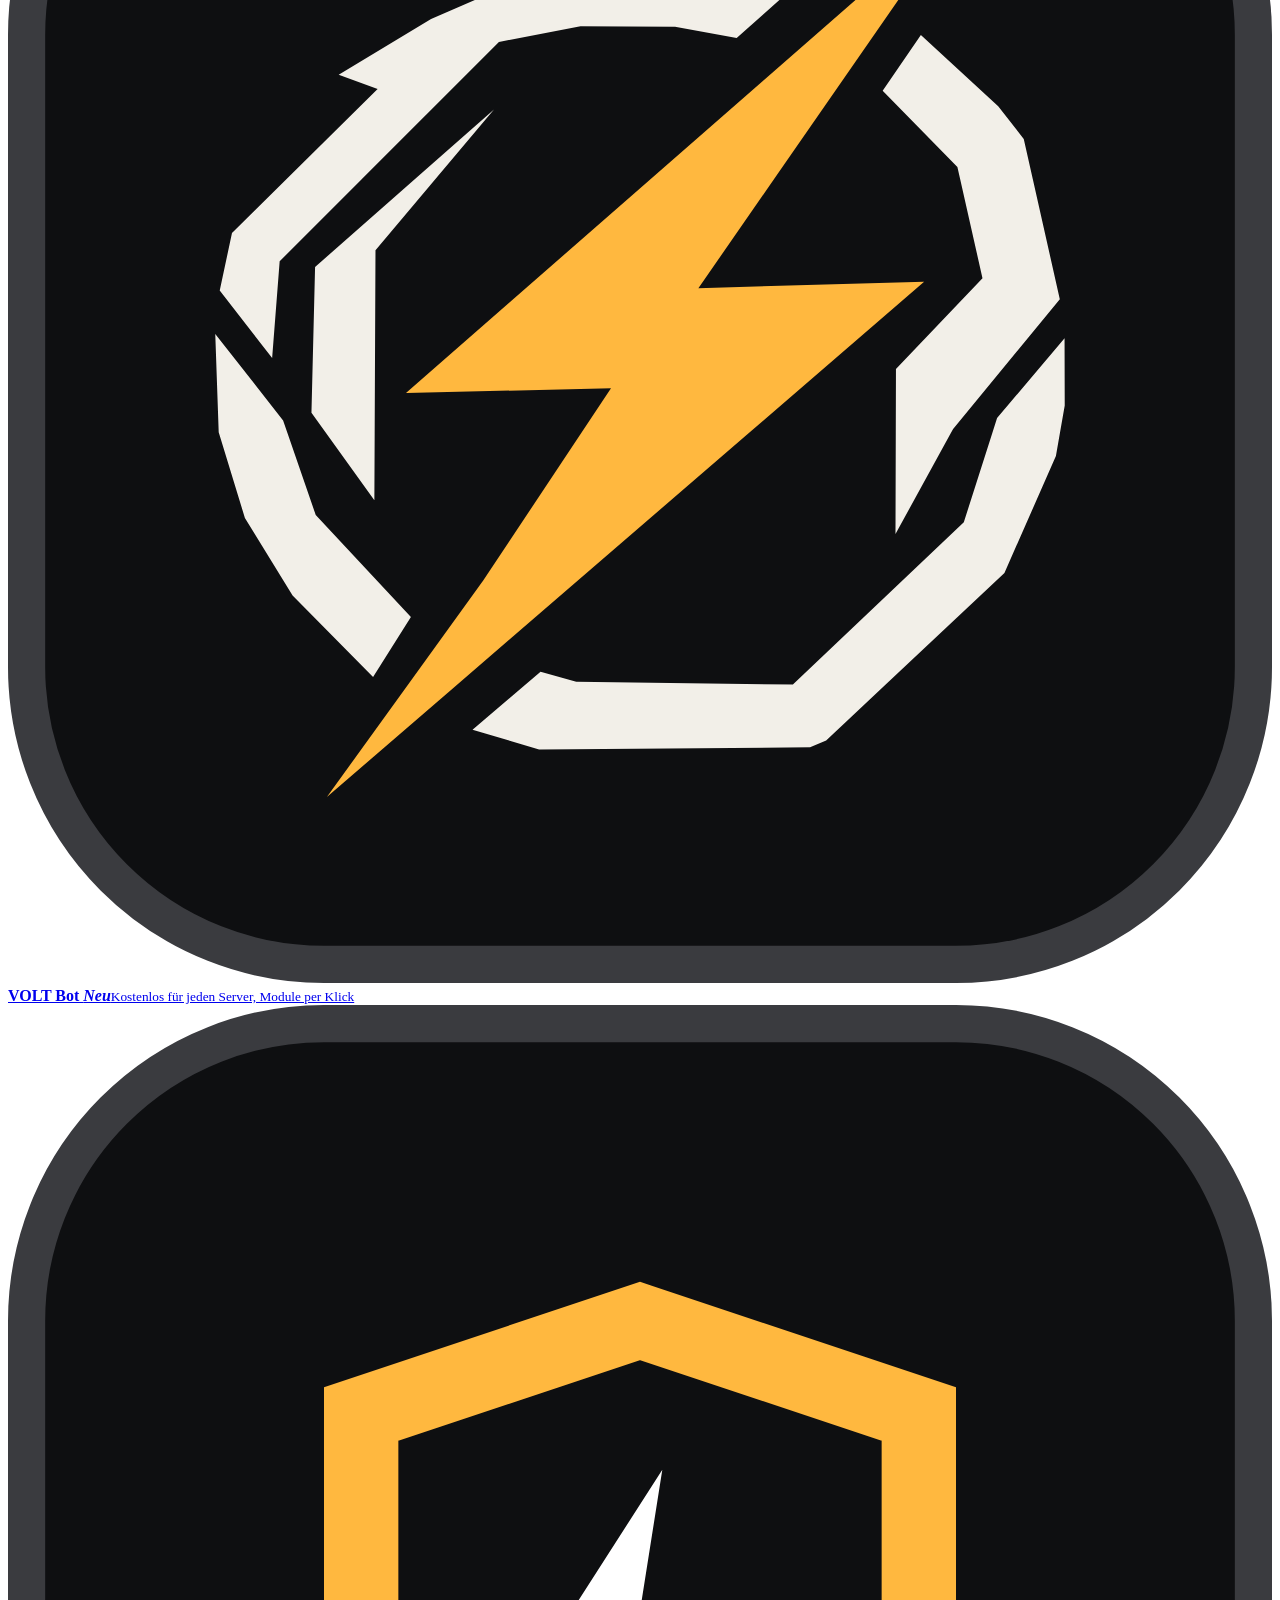
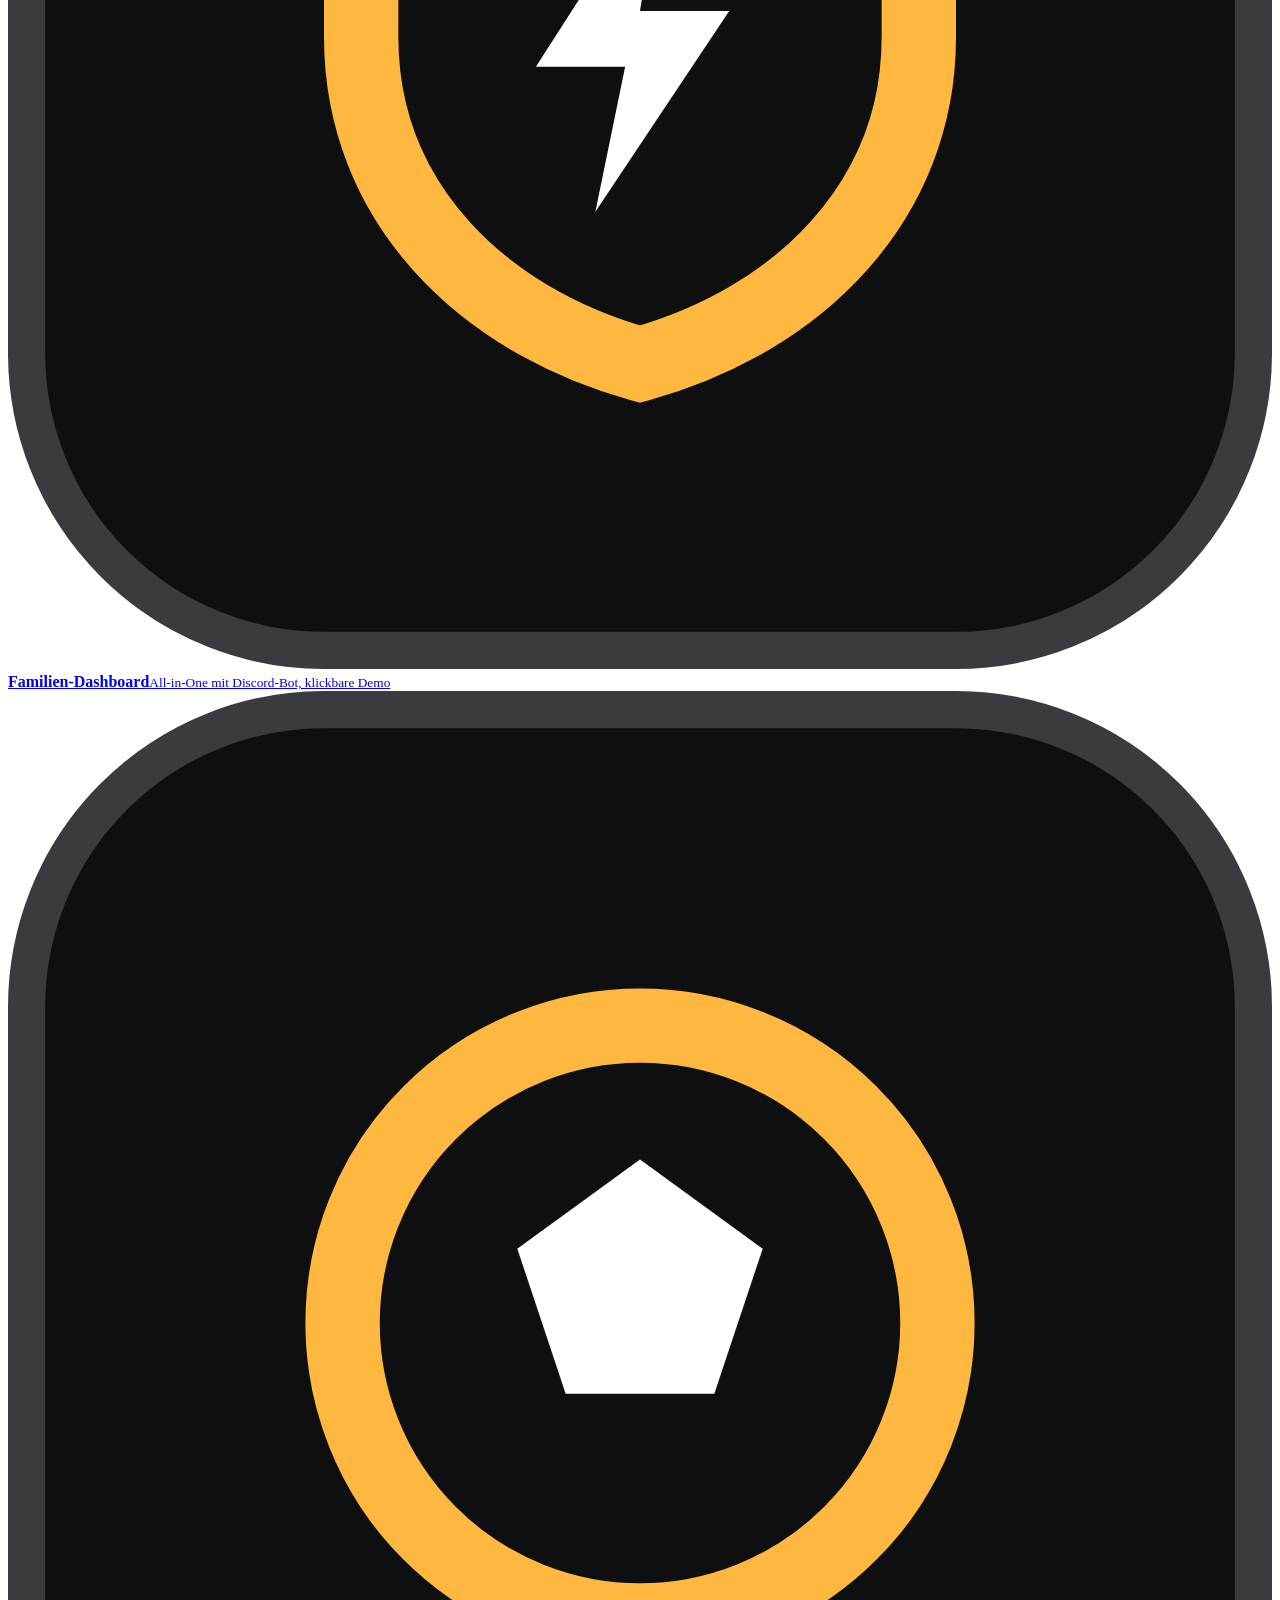
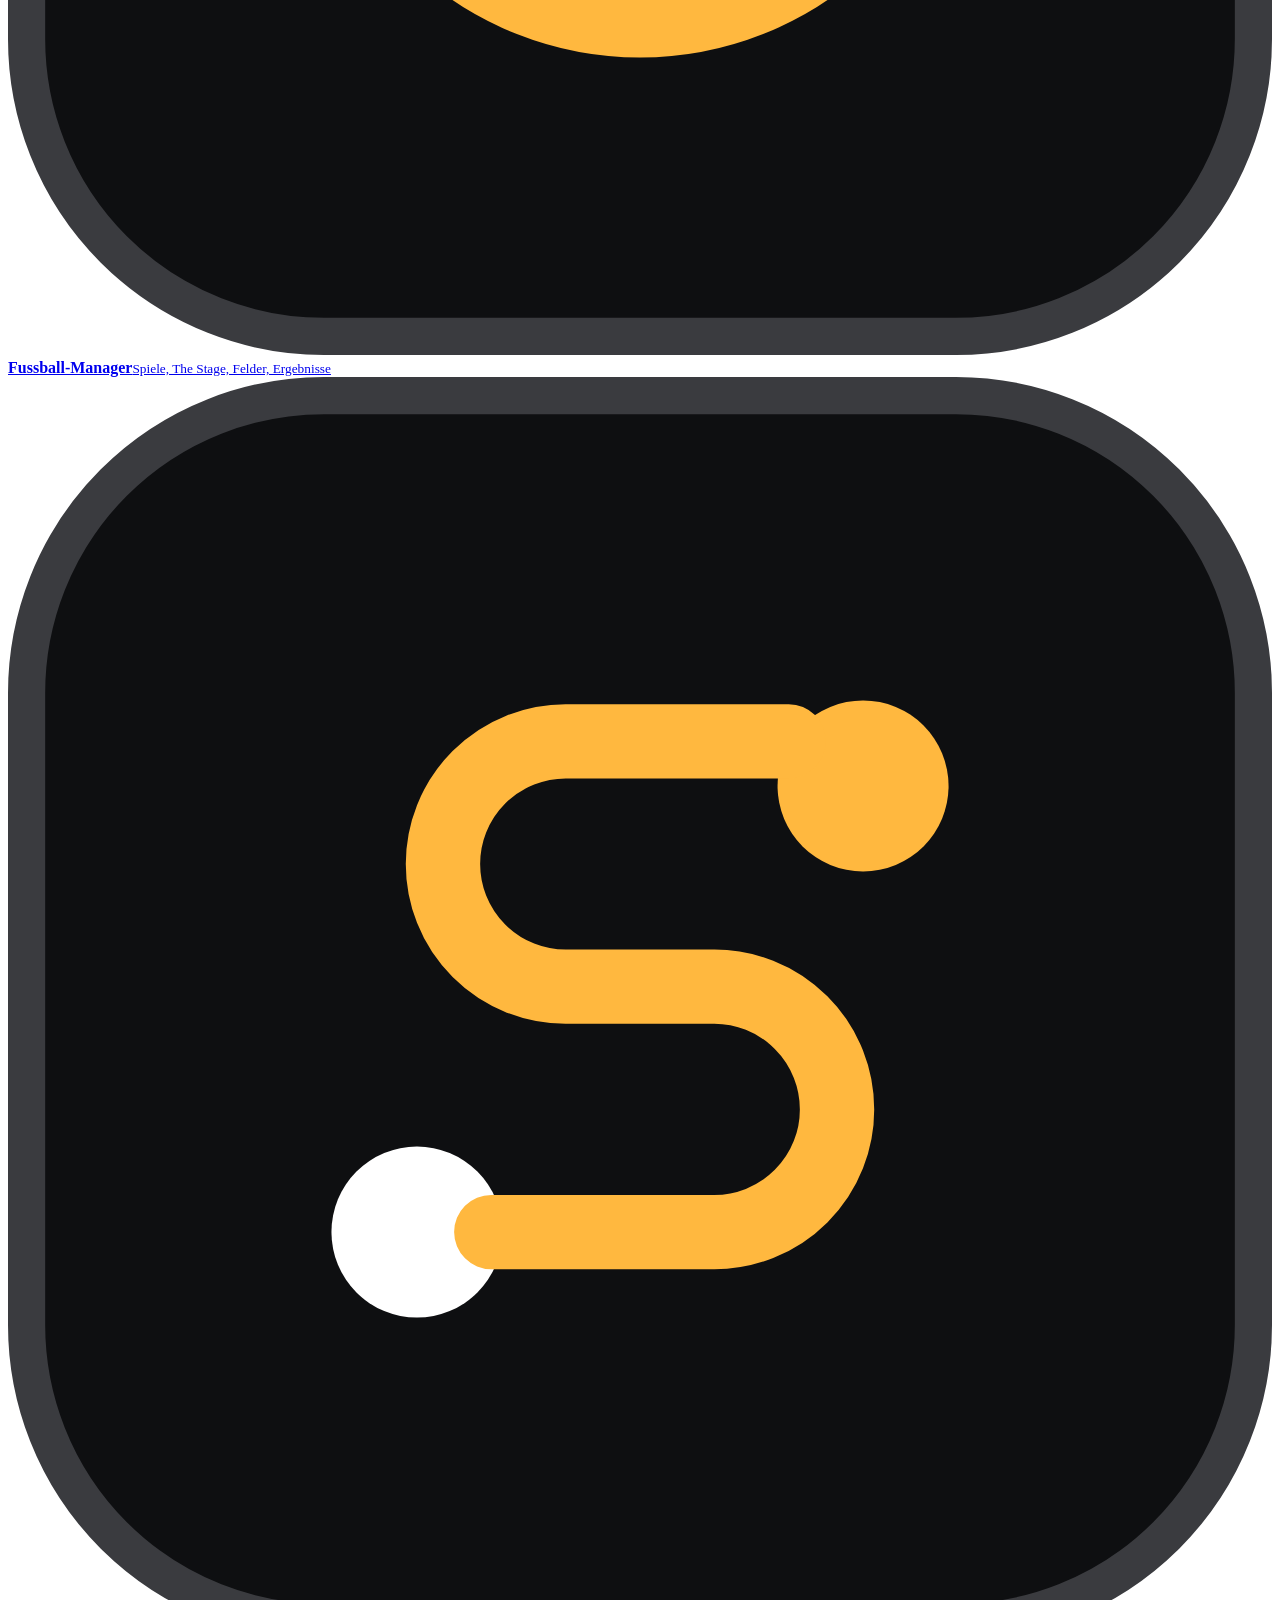
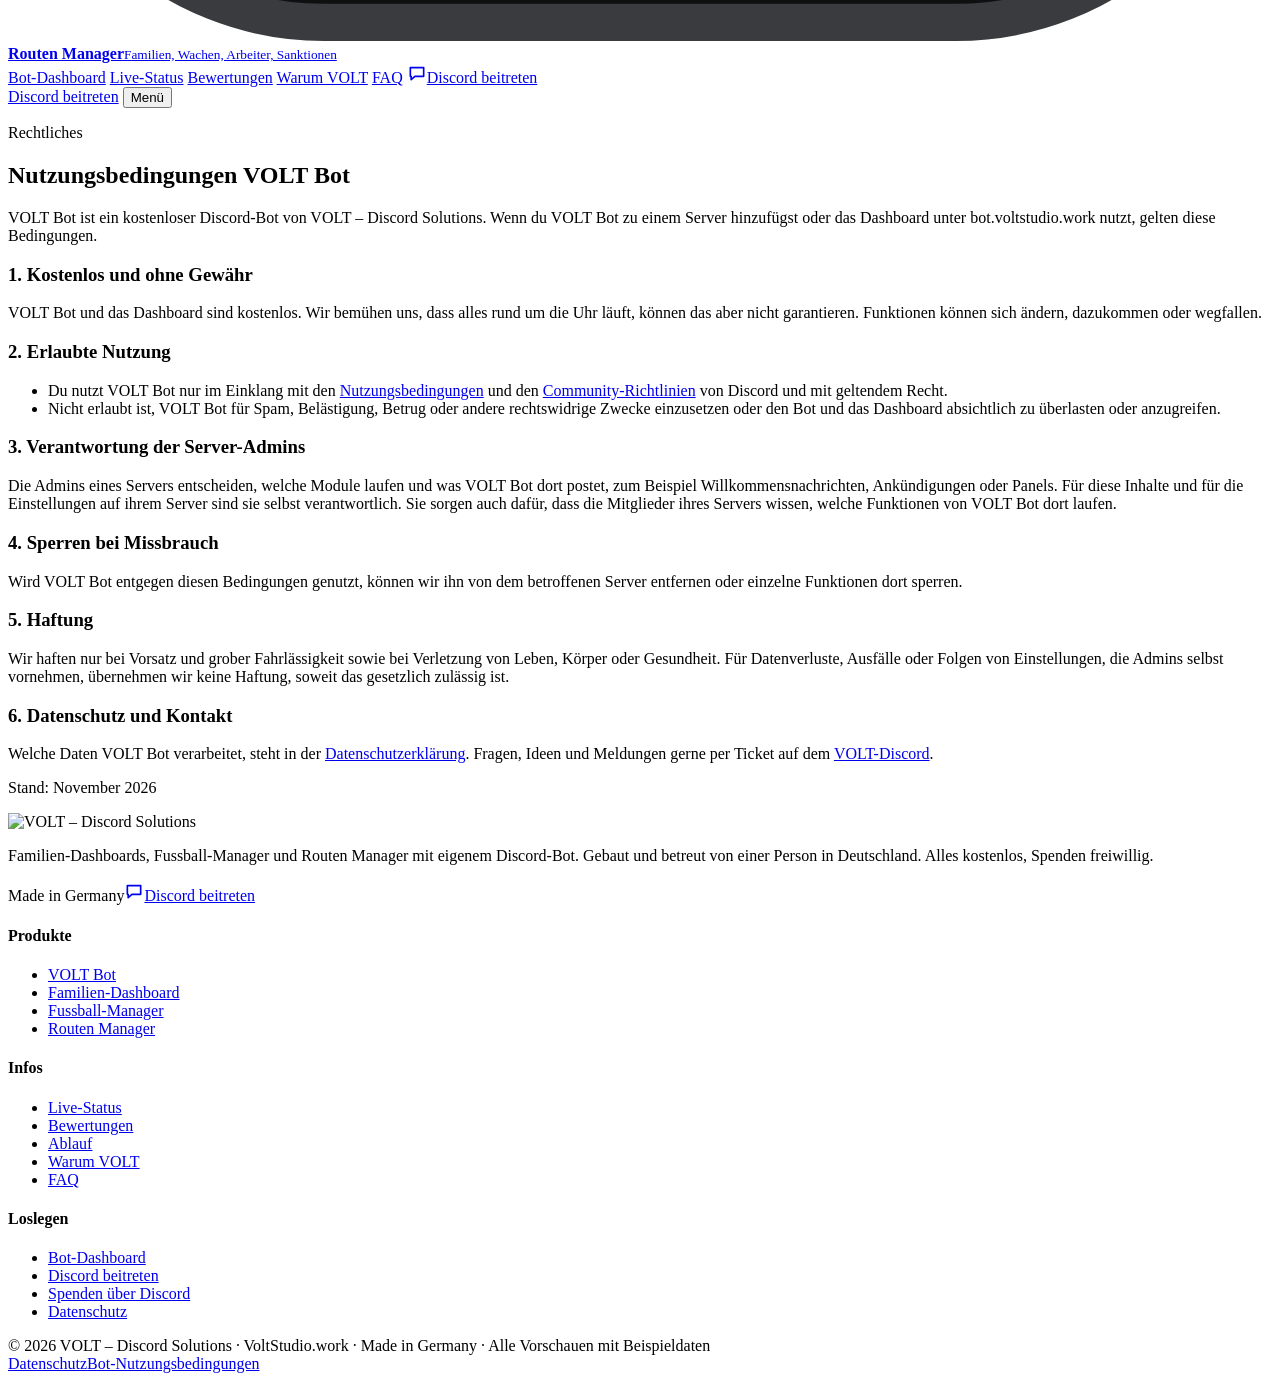
==== commit 4102679b: "VOLT: neue Markenfarben Carbon Black / Electric Amber / Soft Ivory - Website komplett auf Amber umge" ====
--- a/web/bot-bedingungen.html
+++ b/web/bot-bedingungen.html
@@ -5,25 +5,25 @@
 <meta name="viewport" content="width=device-width, initial-scale=1, viewport-fit=cover">
 <title>Nutzungsbedingungen VOLT Bot · VOLT</title>
 <meta name="description" content="Nutzungsbedingungen für VOLT Bot, den kostenlosen Discord-Bot von VOLT.">
-<meta name="theme-color" content="#050303">
+<meta name="theme-color" content="#101112">
 <meta property="og:type" content="website">
 <meta property="og:locale" content="de_DE">
 <meta property="og:site_name" content="VOLT – Discord Solutions">
 <meta property="og:title" content="Nutzungsbedingungen VOLT Bot · VOLT">
 <meta property="og:description" content="Nutzungsbedingungen für VOLT Bot, den kostenlosen Discord-Bot von VOLT.">
 <meta property="og:url" content="https://voltstudio.work/bot-bedingungen">
-<meta property="og:image" content="https://voltstudio.work/assets/img/volt-banner-og.jpg?v=3">
+<meta property="og:image" content="https://voltstudio.work/assets/img/volt-banner-og.jpg?v=4">
 <meta property="og:image:width" content="1200">
 <meta property="og:image:height" content="630">
 <meta name="twitter:card" content="summary_large_image">
 <link rel="canonical" href="https://voltstudio.work/bot-bedingungen">
-<link rel="icon" href="/assets/img/favicon.svg?v=2" type="image/svg+xml">
+<link rel="icon" href="/assets/img/favicon.svg?v=4" type="image/svg+xml">
 <link rel="preload" href="/assets/fonts/saira-italic.woff2" as="font" type="font/woff2" crossorigin>
-<link rel="stylesheet" href="/assets/site.css?v=9691d1c4">
-<script src="/assets/site.js?v=1cf819cd" defer></script>
+<link rel="stylesheet" href="/assets/site.css?v=56865add">
+<script src="/assets/site.js?v=f6786562" defer></script>
 </head>
 <body>
-<svg width="0" height="0" style="position:absolute" aria-hidden="true" focusable="false"><symbol id="vmark" viewBox="0 0 100 100"><path fill="#ff1f2a" d="M95.68 48.63L88.42 57.22L84.84 68.43L66.45 85.89L43.14 85.59L39.3 84.51L31.98 90.75L39.14 92.87L68.3 92.64L70.03 91.9L89.21 73.88L94.75 61.29L95.7 55.86ZM4.3 48.16L4.67 58.75L7.49 67.96L12.62 76.3L21.28 85.08L25.35 78.62L15.11 67.64L11.6 57.47ZM34.29 24.02L15.04 40.95L14.65 56.64L21.42 66.07L21.54 39.15ZM80.22 16L76.11 21.99L84.15 30.19L86.85 42.16L77.54 51.93L77.49 69.7L83.69 58.38L95.17 44.42L91.29 27.18L88.54 23.67ZM66.87 10.57L60.12 9.07L40.64 8.61L27.52 14.27L17.58 20.28L21.77 21.82L6.1 37.3L4.78 43.5L10.42 50.75L11.23 40.35L34.82 16.74L43.6 15.05L53.77 15.12L60.4 16.32Z"/><path fill="#fff" d="M84.89 2L24.82 54.52L46.88 54.01L33.13 74.69L16.31 98L80.57 42.55L56.28 43.24Z"/></symbol></svg>
+<svg width="0" height="0" style="position:absolute" aria-hidden="true" focusable="false"><symbol id="vmark" viewBox="0 0 100 100"><path fill="#f2efe8" d="M95.68 48.63L88.42 57.22L84.84 68.43L66.45 85.89L43.14 85.59L39.3 84.51L31.98 90.75L39.14 92.87L68.3 92.64L70.03 91.9L89.21 73.88L94.75 61.29L95.7 55.86ZM4.3 48.16L4.67 58.75L7.49 67.96L12.62 76.3L21.28 85.08L25.35 78.62L15.11 67.64L11.6 57.47ZM34.29 24.02L15.04 40.95L14.65 56.64L21.42 66.07L21.54 39.15ZM80.22 16L76.11 21.99L84.15 30.19L86.85 42.16L77.54 51.93L77.49 69.7L83.69 58.38L95.17 44.42L91.29 27.18L88.54 23.67ZM66.87 10.57L60.12 9.07L40.64 8.61L27.52 14.27L17.58 20.28L21.77 21.82L6.1 37.3L4.78 43.5L10.42 50.75L11.23 40.35L34.82 16.74L43.6 15.05L53.77 15.12L60.4 16.32Z"/><path fill="#ffb83f" d="M84.89 2L24.82 54.52L46.88 54.01L33.13 74.69L16.31 98L80.57 42.55L56.28 43.24Z"/></symbol></svg>
 <header class="top">
   <div class="wrap top-in">
     <a class="logo" href="/" aria-label="VOLT Discord Solutions, Startseite">
@@ -34,10 +34,10 @@
       <div class="nav-drop">
         <button type="button" aria-expanded="false" aria-controls="dashMenu">Produkte <svg class="chev" viewBox="0 0 24 24" width="16" height="16" aria-hidden="true"><path fill="none" stroke="currentColor" stroke-width="2.4" stroke-linecap="round" stroke-linejoin="round" d="m6 9 6 6 6-6"/></svg></button>
         <div class="drop" id="dashMenu">
-          <a href="/volt-bot"><svg viewBox="0 0 34 34" aria-hidden="true"><rect x=".5" y=".5" width="33" height="33" rx="8" fill="#1a0a0b" stroke="#3e1c1f"/><use href="#vmark" x="4.5" y="4.5" width="25" height="25"/></svg><b>VOLT Bot <em class="new">Neu</em></b><small>Kostenlos für jeden Server, Module per Klick</small></a>
-          <a href="/familien-dashboard"><svg viewBox="0 0 34 34" aria-hidden="true"><rect x=".5" y=".5" width="33" height="33" rx="8" fill="#1a0a0b" stroke="#3e1c1f"/><path d="M17 8.5 24.5 11v6c0 4.4-3.2 7.6-7.5 8.8-4.3-1.2-7.5-4.4-7.5-8.8v-6z" fill="none" stroke="#ff1f2a" stroke-width="2"/><path d="m17.6 12.5-3.4 5.3h2.4l-.8 3.9 3.6-5.4h-2.4z" fill="#fff"/></svg><b>Familien-Dashboard</b><small>All-in-One mit Discord-Bot, klickbare Demo</small></a>
-          <a href="/fussball-manager"><svg viewBox="0 0 34 34" aria-hidden="true"><rect x=".5" y=".5" width="33" height="33" rx="8" fill="#1a0a0b" stroke="#3e1c1f"/><circle cx="17" cy="17" r="8" fill="none" stroke="#ff1f2a" stroke-width="2"/><path d="M17 12.6l3.3 2.4-1.3 3.9h-4l-1.3-3.9z" fill="#fff"/></svg><b>Fussball-Manager</b><small>Spiele, The Stage, Felder, Ergebnisse</small></a>
-          <a href="/routen-system"><svg viewBox="0 0 34 34" aria-hidden="true"><rect x=".5" y=".5" width="33" height="33" rx="8" fill="#1a0a0b" stroke="#3e1c1f"/><circle cx="11" cy="23" r="2.3" fill="#fff"/><circle cx="23" cy="11" r="2.3" fill="#ff1f2a"/><path d="M13 23h6a3.3 3.3 0 0 0 0-6.6h-4a3.3 3.3 0 0 1 0-6.6h6" fill="none" stroke="#ff1f2a" stroke-width="2" stroke-linecap="round"/></svg><b>Routen Manager</b><small>Familien, Wachen, Arbeiter, Sanktionen</small></a>
+          <a href="/volt-bot"><svg viewBox="0 0 34 34" aria-hidden="true"><rect x=".5" y=".5" width="33" height="33" rx="8" fill="#0e0f11" stroke="#3a3b3f"/><use href="#vmark" x="4.5" y="4.5" width="25" height="25"/></svg><b>VOLT Bot <em class="new">Neu</em></b><small>Kostenlos für jeden Server, Module per Klick</small></a>
+          <a href="/familien-dashboard"><svg viewBox="0 0 34 34" aria-hidden="true"><rect x=".5" y=".5" width="33" height="33" rx="8" fill="#0e0f11" stroke="#3a3b3f"/><path d="M17 8.5 24.5 11v6c0 4.4-3.2 7.6-7.5 8.8-4.3-1.2-7.5-4.4-7.5-8.8v-6z" fill="none" stroke="#ffb83f" stroke-width="2"/><path d="m17.6 12.5-3.4 5.3h2.4l-.8 3.9 3.6-5.4h-2.4z" fill="#fff"/></svg><b>Familien-Dashboard</b><small>All-in-One mit Discord-Bot, klickbare Demo</small></a>
+          <a href="/fussball-manager"><svg viewBox="0 0 34 34" aria-hidden="true"><rect x=".5" y=".5" width="33" height="33" rx="8" fill="#0e0f11" stroke="#3a3b3f"/><circle cx="17" cy="17" r="8" fill="none" stroke="#ffb83f" stroke-width="2"/><path d="M17 12.6l3.3 2.4-1.3 3.9h-4l-1.3-3.9z" fill="#fff"/></svg><b>Fussball-Manager</b><small>Spiele, The Stage, Felder, Ergebnisse</small></a>
+          <a href="/routen-system"><svg viewBox="0 0 34 34" aria-hidden="true"><rect x=".5" y=".5" width="33" height="33" rx="8" fill="#0e0f11" stroke="#3a3b3f"/><circle cx="11" cy="23" r="2.3" fill="#fff"/><circle cx="23" cy="11" r="2.3" fill="#ffb83f"/><path d="M13 23h6a3.3 3.3 0 0 0 0-6.6h-4a3.3 3.3 0 0 1 0-6.6h6" fill="none" stroke="#ffb83f" stroke-width="2" stroke-linecap="round"/></svg><b>Routen Manager</b><small>Familien, Wachen, Arbeiter, Sanktionen</small></a>
         </div>
       </div>
       <a href="https://bot.voltstudio.work">Bot-Dashboard</a>
@@ -91,7 +91,7 @@
   <div class="wrap">
     <div class="foot">
       <div>
-        <img class="foot-banner" src="/assets/img/volt-banner.webp?v=3" width="1642" height="377" alt="VOLT – Discord Solutions" loading="lazy">
+        <img class="foot-banner" src="/assets/img/volt-banner.webp?v=4" width="1642" height="377" alt="VOLT – Discord Solutions" loading="lazy">
         <p>Familien-Dashboards, Fussball-Manager und Routen Manager mit eigenem Discord-Bot. Gebaut und betreut von einer Person in Deutschland. Alles kostenlos, Spenden freiwillig.</p>
         <div class="foot-badges"><span class="mig"><i class="flag" aria-hidden="true"></i>Made in Germany</span><a class="btn btn-red btn-sm" href="https://discord.gg/RpUtNGT6uj" target="_blank" rel="noopener" data-invite><svg viewBox="0 0 24 24" width="20" height="20" aria-hidden="true"><path fill="none" stroke="currentColor" stroke-width="2" stroke-linejoin="round" d="M4 5.5h16v10.5H9.5L5 20v-4H4z"/></svg>Discord beitreten</a></div>
       </div>
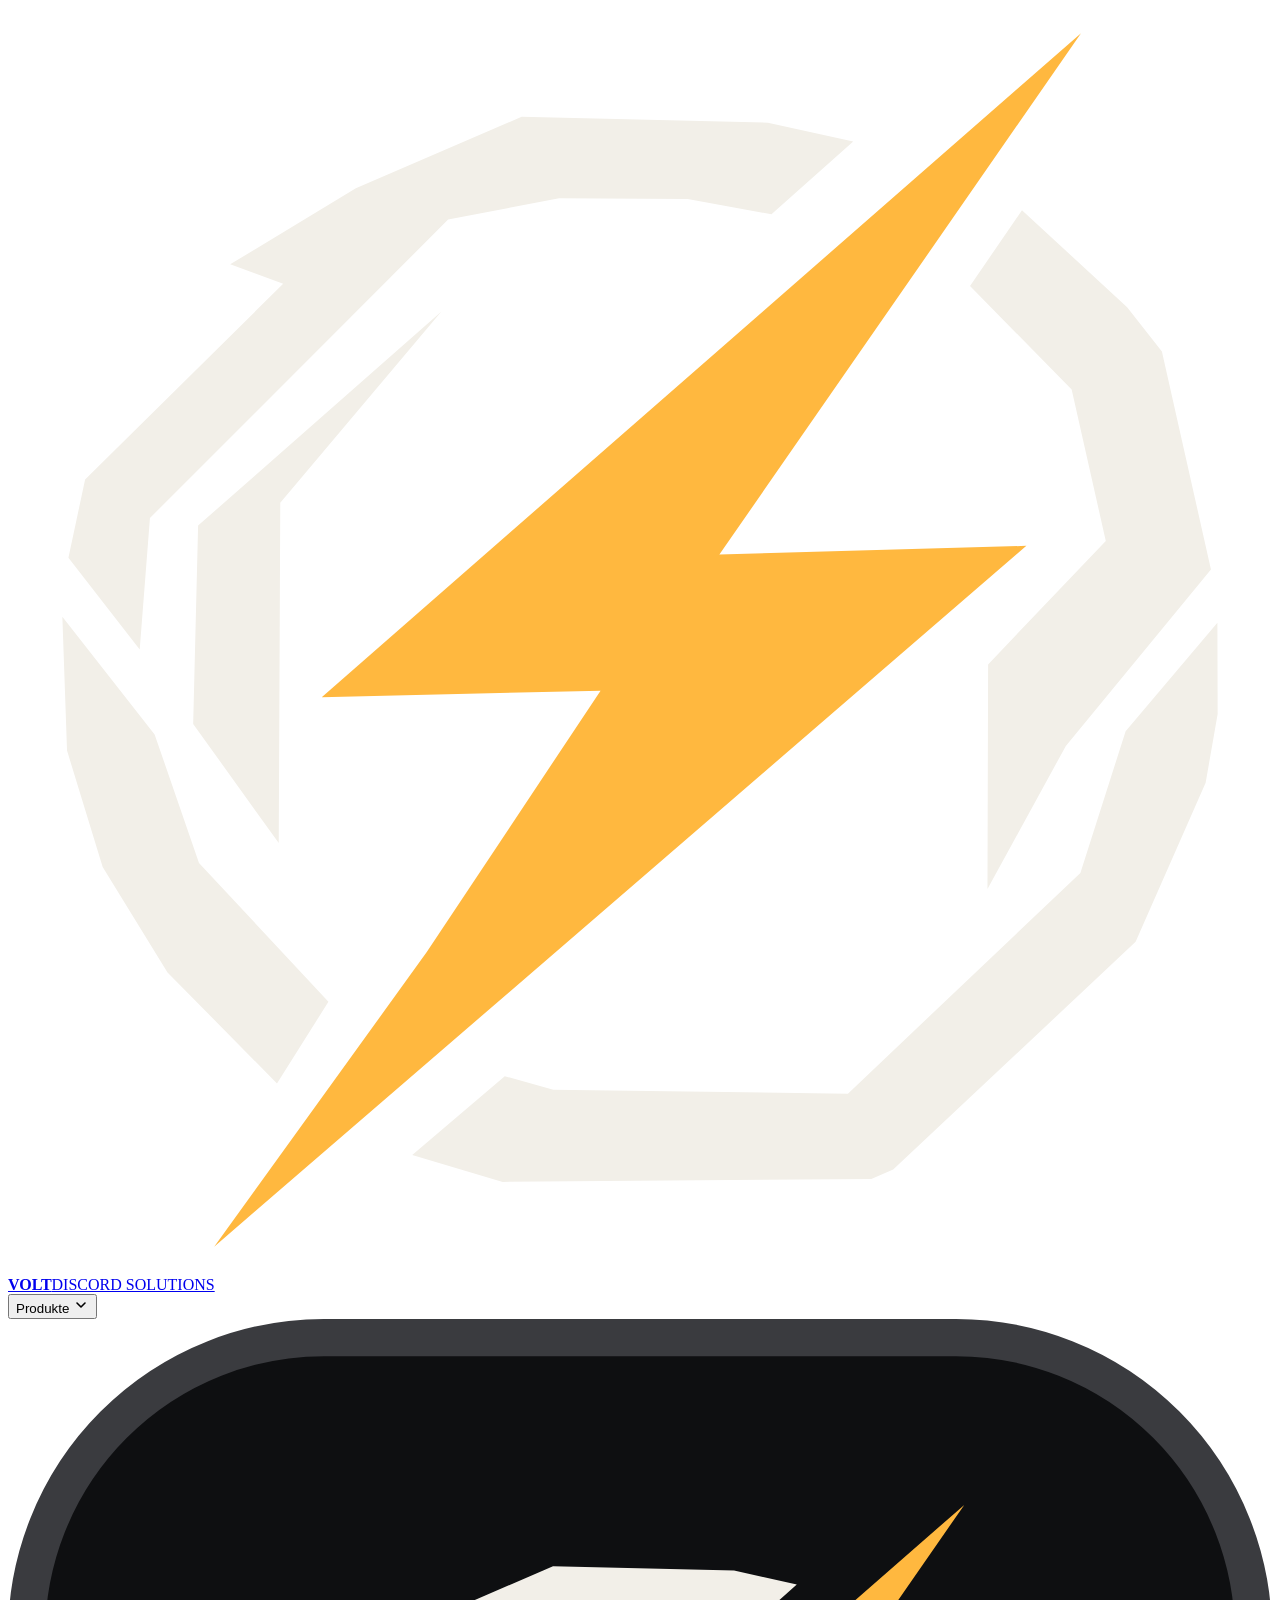
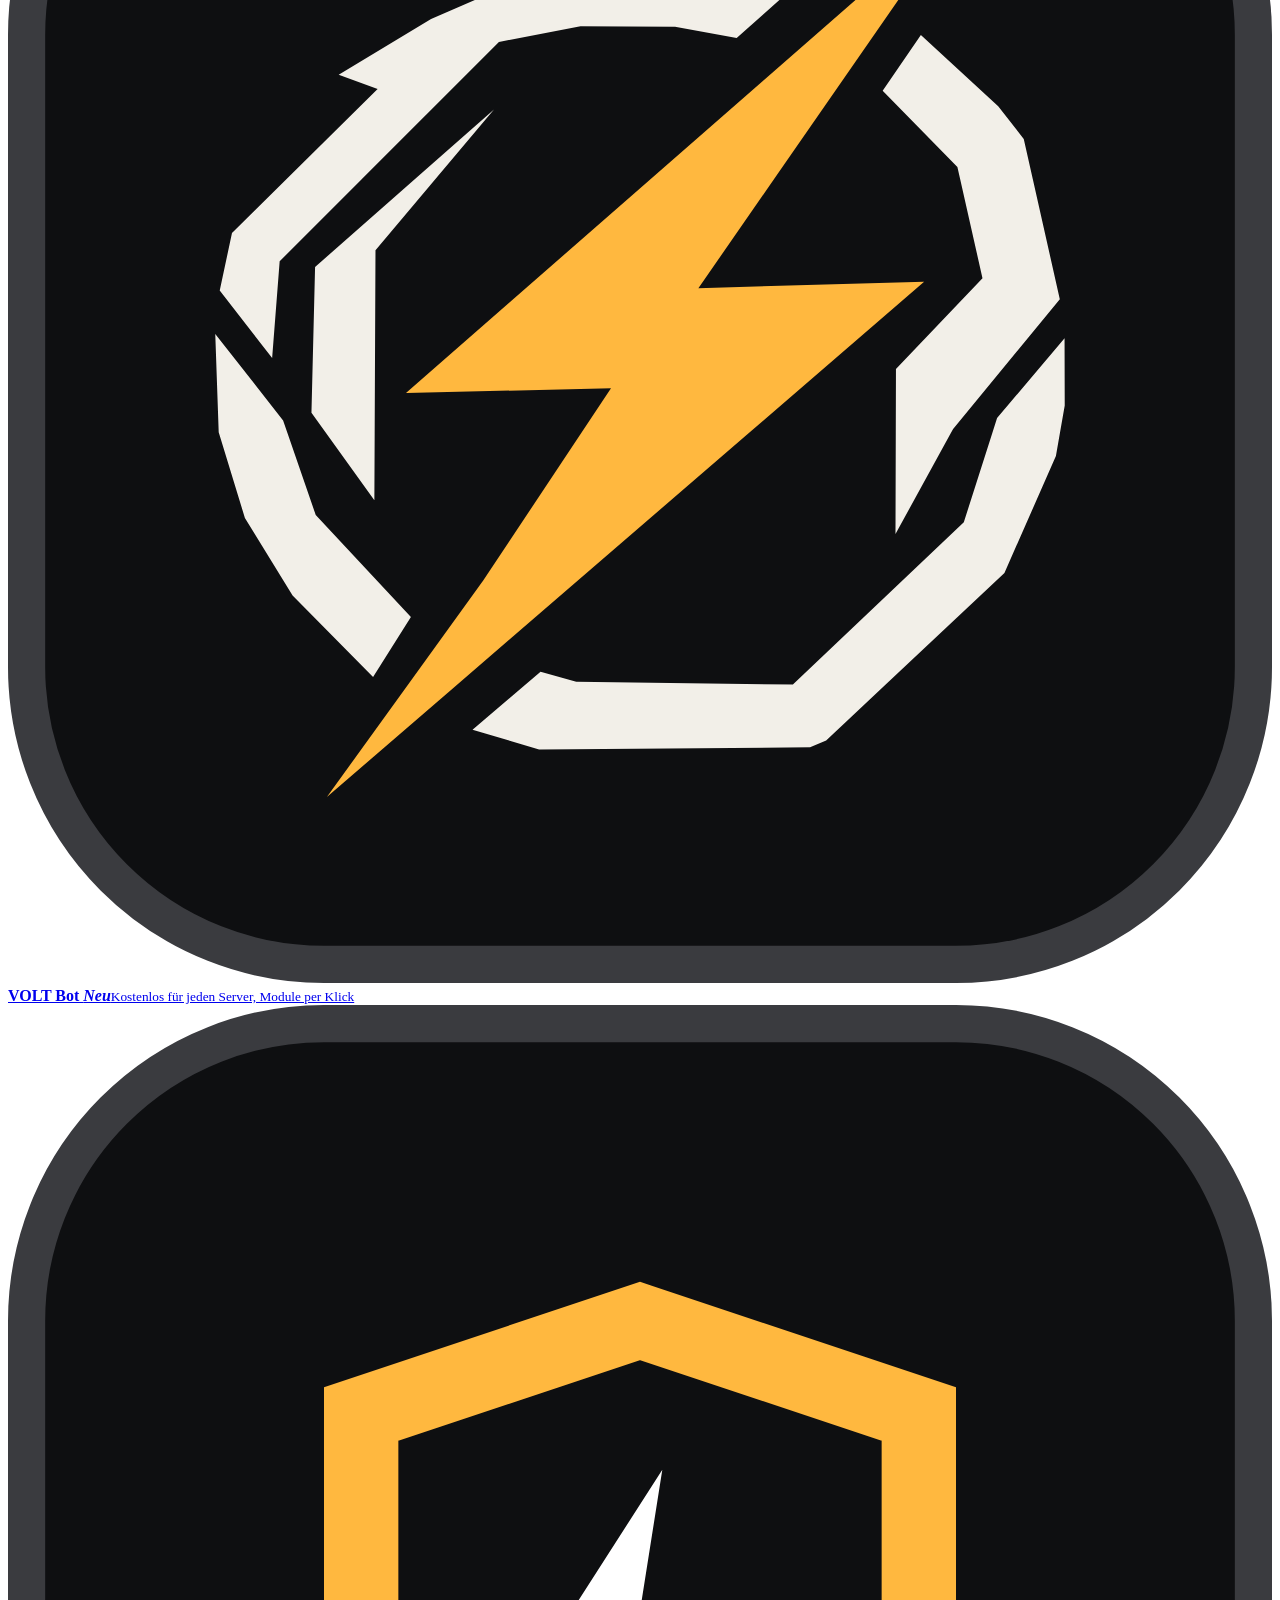
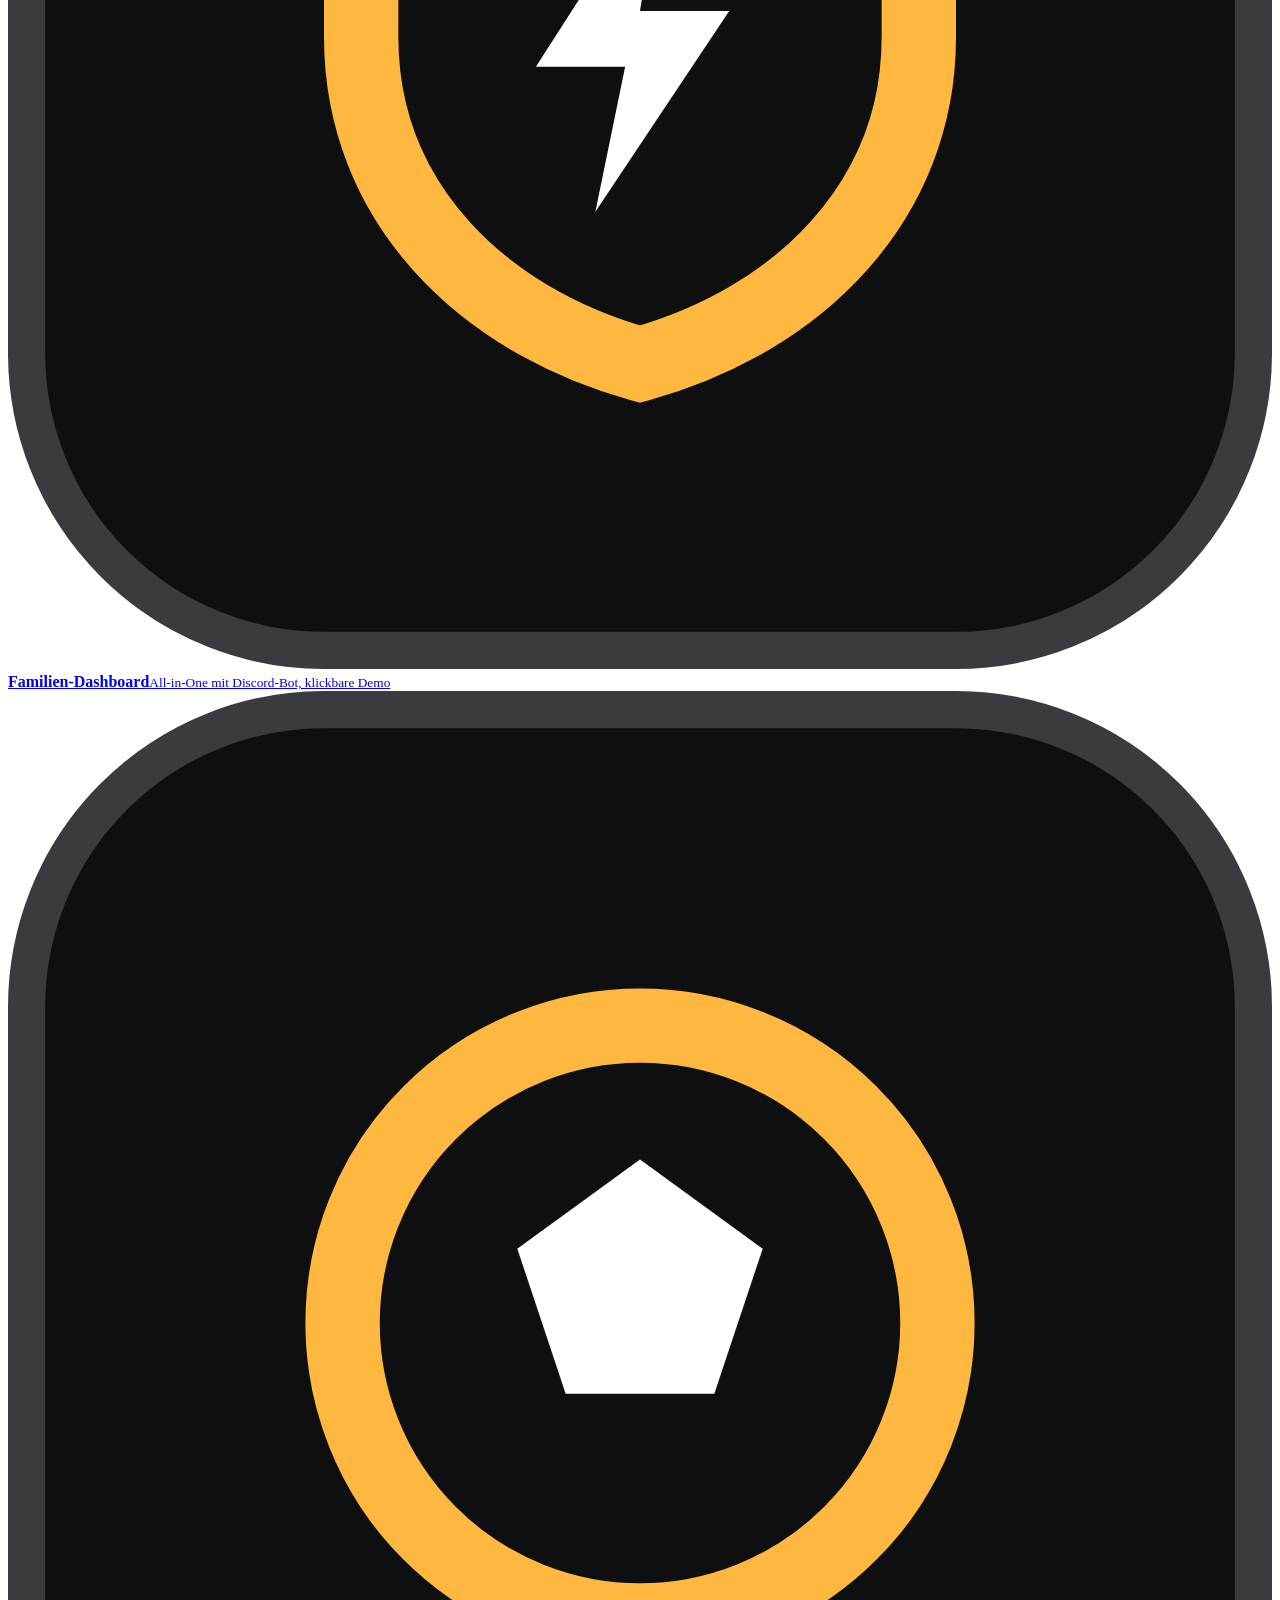
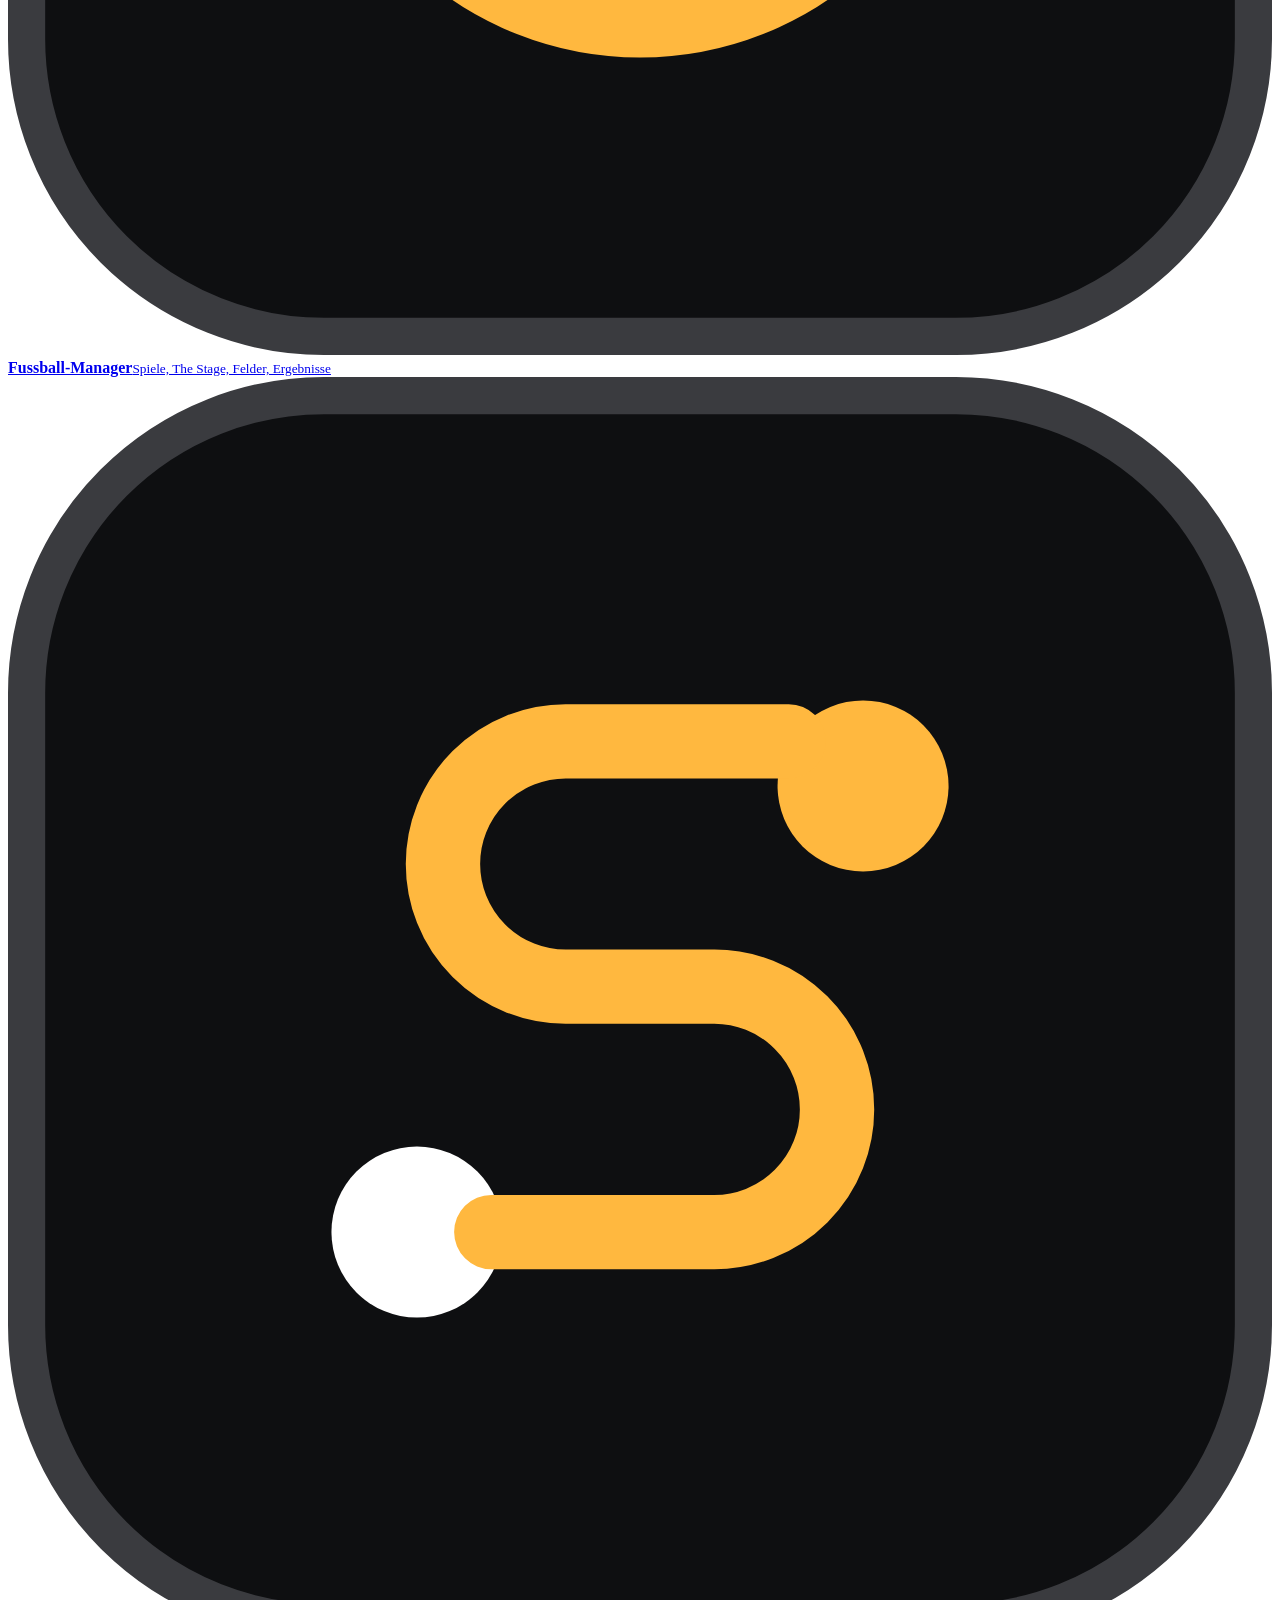
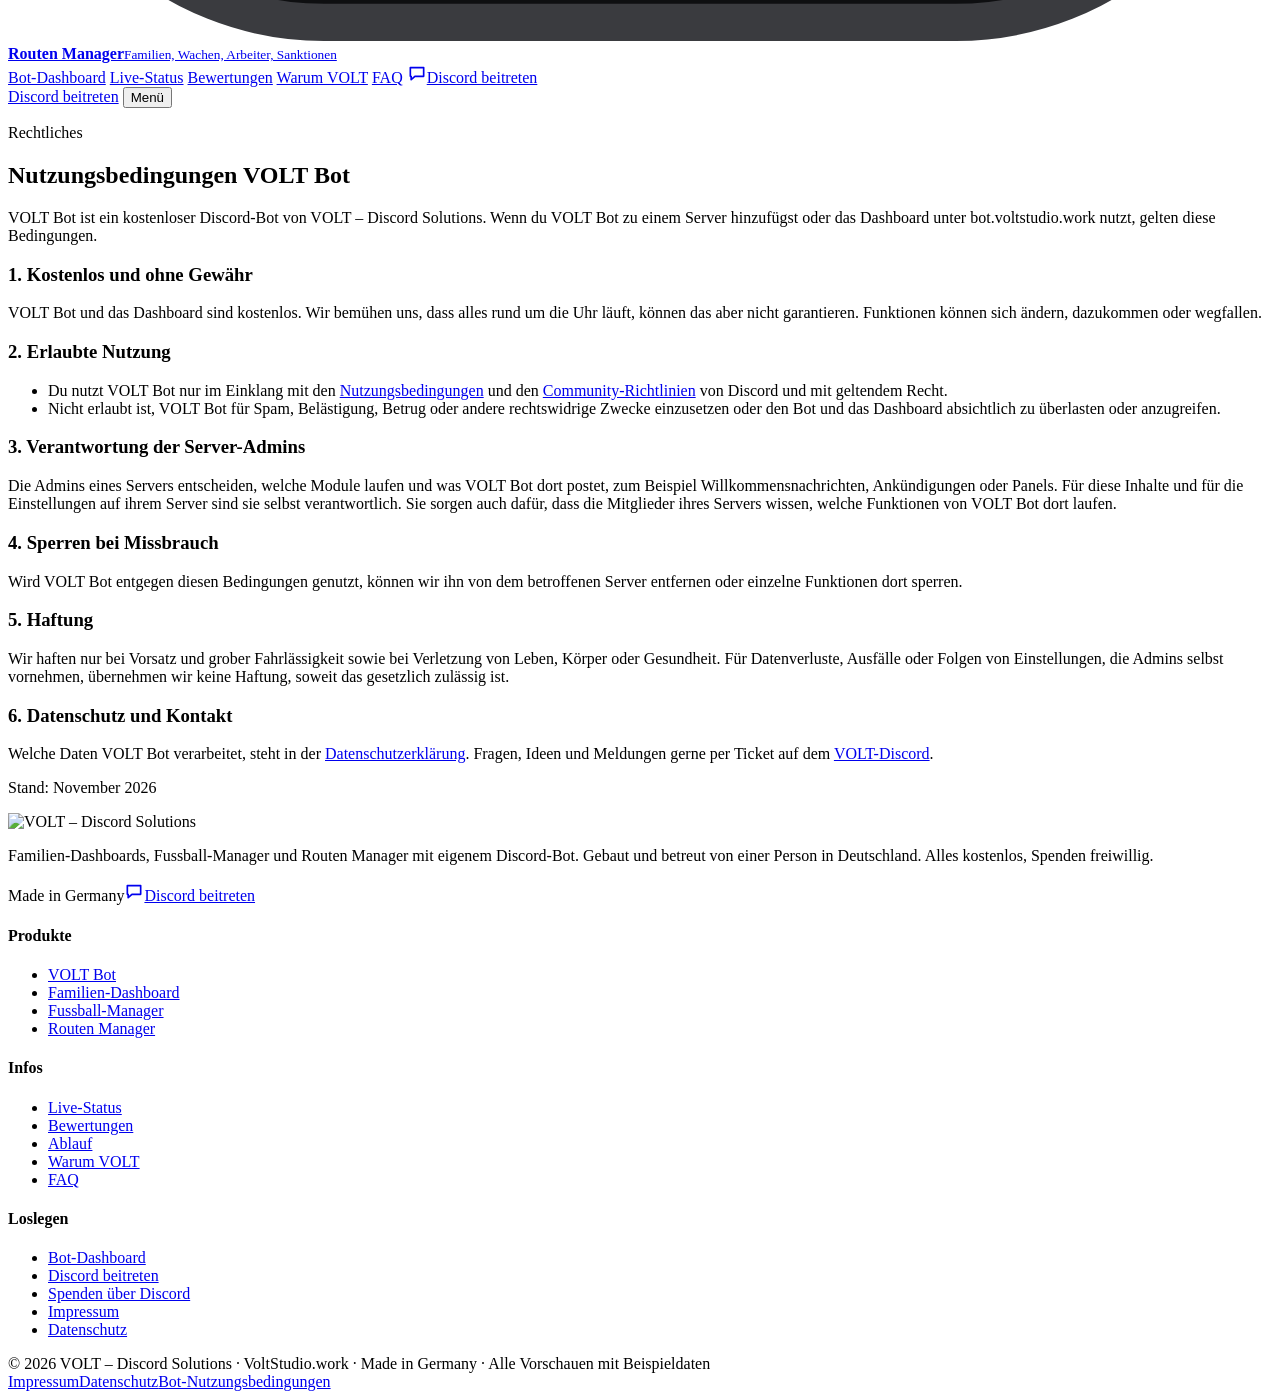
==== commit daaea837: "Website: Impressum (voltstudio.work/impressum), Link im Fußbereich aller Seiten, Verantwortlicher in" ====
--- a/web/bot-bedingungen.html
+++ b/web/bot-bedingungen.html
@@ -19,8 +19,8 @@
 <link rel="canonical" href="https://voltstudio.work/bot-bedingungen">
 <link rel="icon" href="/assets/img/favicon.svg?v=4" type="image/svg+xml">
 <link rel="preload" href="/assets/fonts/saira-italic.woff2" as="font" type="font/woff2" crossorigin>
-<link rel="stylesheet" href="/assets/site.css?v=56865add">
-<script src="/assets/site.js?v=f6786562" defer></script>
+<link rel="stylesheet" href="/assets/site.css?v=6e001410">
+<script src="/assets/site.js?v=9ef0fb7f" defer></script>
 </head>
 <body>
 <svg width="0" height="0" style="position:absolute" aria-hidden="true" focusable="false"><symbol id="vmark" viewBox="0 0 100 100"><path fill="#f2efe8" d="M95.68 48.63L88.42 57.22L84.84 68.43L66.45 85.89L43.14 85.59L39.3 84.51L31.98 90.75L39.14 92.87L68.3 92.64L70.03 91.9L89.21 73.88L94.75 61.29L95.7 55.86ZM4.3 48.16L4.67 58.75L7.49 67.96L12.62 76.3L21.28 85.08L25.35 78.62L15.11 67.64L11.6 57.47ZM34.29 24.02L15.04 40.95L14.65 56.64L21.42 66.07L21.54 39.15ZM80.22 16L76.11 21.99L84.15 30.19L86.85 42.16L77.54 51.93L77.49 69.7L83.69 58.38L95.17 44.42L91.29 27.18L88.54 23.67ZM66.87 10.57L60.12 9.07L40.64 8.61L27.52 14.27L17.58 20.28L21.77 21.82L6.1 37.3L4.78 43.5L10.42 50.75L11.23 40.35L34.82 16.74L43.6 15.05L53.77 15.12L60.4 16.32Z"/><path fill="#ffb83f" d="M84.89 2L24.82 54.52L46.88 54.01L33.13 74.69L16.31 98L80.57 42.55L56.28 43.24Z"/></symbol></svg>
@@ -120,13 +120,14 @@
           <li><a href="https://bot.voltstudio.work">Bot-Dashboard</a></li>
           <li><a href="https://discord.gg/RpUtNGT6uj" target="_blank" rel="noopener" data-invite>Discord beitreten</a></li>
           <li><a href="https://discord.gg/RpUtNGT6uj" target="_blank" rel="noopener" data-invite>Spenden über Discord</a></li>
+          <li><a href="/impressum">Impressum</a></li>
           <li><a href="/datenschutz">Datenschutz</a></li>
         </ul>
       </div>
     </div>
     <div class="legal">
       <span>© <span data-year>2026</span> VOLT – Discord Solutions · VoltStudio.work · Made in Germany · Alle Vorschauen mit Beispieldaten</span>
-      <nav aria-label="Rechtliches"><a href="/datenschutz">Datenschutz</a><a href="/bot-bedingungen">Bot-Nutzungsbedingungen</a></nav>
+      <nav aria-label="Rechtliches"><a href="/impressum">Impressum</a><a href="/datenschutz">Datenschutz</a><a href="/bot-bedingungen">Bot-Nutzungsbedingungen</a></nav>
     </div>
   </div>
 </footer>
